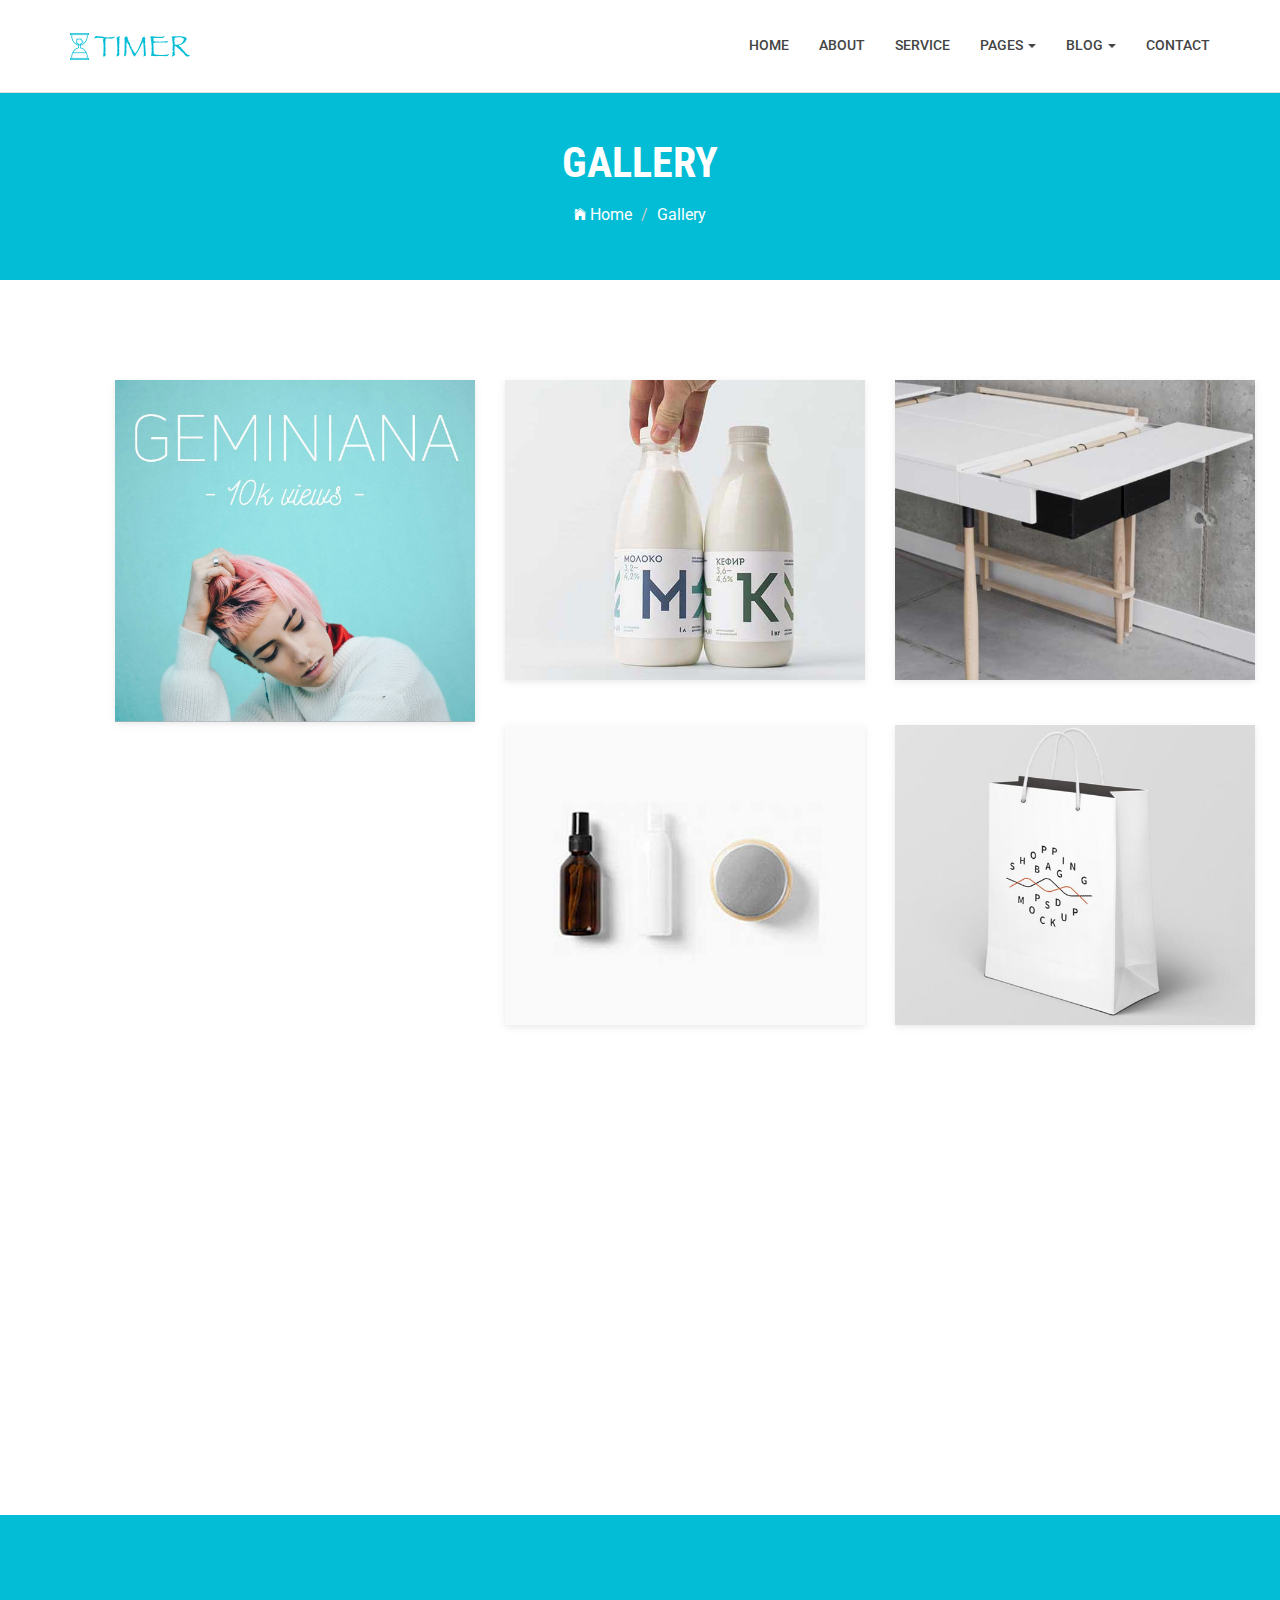
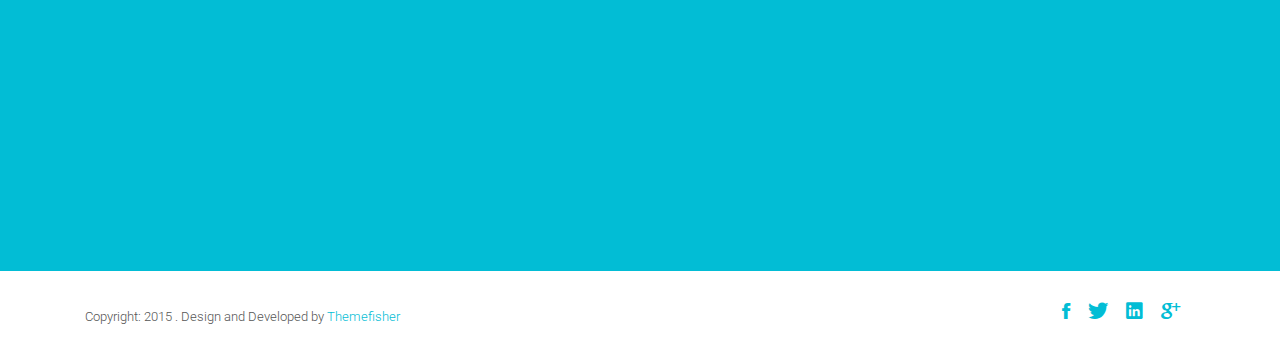
==== gallery.html @ 76a67255 "Add files via upload" ====
<!DOCTYPE html>
<html class="no-js">
    <head>
        <!-- Basic Page Needs
        ================================================== -->
        <meta charset="utf-8">
        <meta http-equiv="Content-Type" content="text/html; charset=utf-8">
        <link rel="icon" type="image/png" href="images/favicon.png">
        <title>Timer Agency Template</title>
        <meta name="description" content="">
        <meta name="keywords" content="">
        <meta name="author" content="">
        <!-- Mobile Specific Metas
        ================================================== -->
        <meta name="format-detection" content="telephone=no">
        <meta name="viewport" content="width=device-width, initial-scale=1">
        
        <!-- Template CSS Files
        ================================================== -->
        <!-- Twitter Bootstrs CSS -->
        <link rel="stylesheet" href="css/bootstrap.min.css">
        <!-- Ionicons Fonts Css -->
        <link rel="stylesheet" href="css/ionicons.min.css">
        <!-- animate css -->
        <link rel="stylesheet" href="css/animate.css">
        <!-- Hero area slider css-->
        <link rel="stylesheet" href="css/slider.css">
        <!-- owl craousel css -->
        <link rel="stylesheet" href="css/owl.carousel.css">
        <link rel="stylesheet" href="css/owl.theme.css">
        <link rel="stylesheet" href="css/jquery.fancybox.css">
        <!-- template main css file -->
        <link rel="stylesheet" href="css/main.css">
        <!-- responsive css -->
        <link rel="stylesheet" href="css/responsive.css">
        
        <!-- Template Javascript Files
        ================================================== -->
        <!-- modernizr js -->
        <script src="js/vendor/modernizr-2.6.2.min.js"></script>
        <!-- jquery -->
        <script src="//ajax.googleapis.com/ajax/libs/jquery/1.10.2/jquery.min.js"></script>
        <!-- owl carouserl js -->
        <script src="js/owl.carousel.min.js"></script>
        <!-- bootstrap js -->

        <script src="js/bootstrap.min.js"></script>
        <!-- wow js -->
        <script src="js/wow.min.js"></script>
        <!-- slider js -->
        <script src="js/slider.js"></script>
        <script src="js/jquery.fancybox.js"></script>
        <!-- template main js -->
        <script src="js/main.js"></script>
    </head>
    <body>
        <!--
        ==================================================
        Header Section Start
        ================================================== -->
        <header id="top-bar" class="navbar-fixed-top animated-header">
            <div class="container">
                <div class="navbar-header">
                    <!-- responsive nav button -->
                    <button type="button" class="navbar-toggle" data-toggle="collapse" data-target=".navbar-collapse">
                    <span class="sr-only">Toggle navigation</span>
                    <span class="icon-bar"></span>
                    <span class="icon-bar"></span>
                    <span class="icon-bar"></span>
                    </button>
                    <!-- /responsive nav button -->
                    
                    <!-- logo -->
                    <div class="navbar-brand">
                        <a href="index.html" >
                            <img src="images/logo.png" alt="">
                        </a>
                    </div>
                    <!-- /logo -->
                </div>
                <!-- main menu -->
                <nav class="collapse navbar-collapse navbar-right" role="navigation">
                    <div class="main-menu">
                        <ul class="nav navbar-nav navbar-right">
                            <li>
                                <a href="index.html" >Home</a>
                            </li>
                            <li><a href="about.html">About</a></li>
                            <li><a href="service.html">Service</a></li>
                            <li class="dropdown">
                                <a href="#" class="dropdown-toggle" data-toggle="dropdown">Pages <span class="caret"></span></a>
                                <div class="dropdown-menu">
                                    <ul>
                                        <li><a href="404.html">404 Page</a></li>
                                        <li><a href="gallery.html">Gallery</a></li>
                                    </ul>
                                </div>
                            </li>
                            <li class="dropdown">
                                <a href="#" class="dropdown-toggle" data-toggle="dropdown">Blog <span class="caret"></span></a>
                                <div class="dropdown-menu">
                                    <ul>
                                        <li><a href="blog-fullwidth.html">Blog Full</a></li>
                                        <li><a href="blog-left-sidebar.html">Blog Left sidebar</a></li>
                                        <li><a href="blog-right-sidebar.html">Blog Right sidebar</a></li>
                                    </ul>
                                </div>
                            </li>
                            <li><a href="contact.html">Contact</a></li>
                            
                        </ul>
                    </div>
                </nav>
                <!-- /main nav -->
            </div>
        </header>
        <!--
        ==================================================
        Global Page Section Start
        ================================================== -->
        <section class="global-page-header">
            <div class="container">
                <div class="row">
                    <div class="col-md-12">
                        <div class="block">
                            <h2>Gallery</h2>
                            <ol class="breadcrumb">
                                <li>
                                    <a href="index.html">
                                        <i class="ion-ios-home"></i>
                                        Home
                                    </a>
                                </li>
                                <li class="active">Gallery</li>
                            </ol>
                        </div>
                    </div>
                </div>
            </div>
            </section><!--/#Page header-->
            <section id="gallery" class="gallery">
                <div class="container">
                    <div class="row">
                        <div class="col-sm-4 col-xs-12">
                            <figure class="wow fadeInLeft animated portfolio-item animated" data-wow-duration="500ms" data-wow-delay="0ms" style="visibility: visible; animation-duration: 300ms; -webkit-animation-duration: 300ms; animation-delay: 0ms; -webkit-animation-delay: 0ms; animation-name: fadeInLeft; -webkit-animation-name: fadeInLeft;">
                                <div class="img-wrapper">
                                    <img src="images/portfolio/item-1.jpg" class="img-responsive" alt="this is a title">
                                    <div class="overlay">
                                        <div class="buttons">
                                            <a rel="gallery" class="fancybox" href="images/portfolio/item-1.jpg">Demo</a>
                                        </div>
                                    </div>
                                </div>
                            </figure>
                        </div>
                        <div class="col-sm-4 col-xs-12">
                            <figure class="wow fadeInLeft animated animated" data-wow-duration="500ms" data-wow-delay="300ms" style="visibility: visible; animation-duration: 300ms; -webkit-animation-duration: 300ms; animation-delay: 300ms; -webkit-animation-delay: 300ms; animation-name: fadeInLeft; -webkit-animation-name: fadeInLeft;">
                                <div class="img-wrapper">
                                    <img src="images/portfolio/item-2.jpg" class="img-responsive" alt="this is a title">
                                    <div class="overlay">
                                        <div class="buttons">
                                            <a rel="gallery" class="fancybox" href="images/portfolio/item-2.jpg">Demo</a>
                                        </div>
                                    </div>
                                </div>
                            </figure>
                        </div>
                        <div class="col-sm-4 col-xs-12">
                            <figure class="wow fadeInLeft animated animated" data-wow-duration="500ms" data-wow-delay="500ms" style="visibility: visible; animation-duration: 300ms; -webkit-animation-duration: 300ms; animation-delay: 300ms; -webkit-animation-delay: 300ms; animation-name: fadeInLeft; -webkit-animation-name: fadeInLeft;">
                                <div class="img-wrapper">
                                    <img src="images/portfolio/item-3.jpg" class="img-responsive" alt="">
                                    <div class="overlay">
                                        <div class="buttons">
                                            <a rel="gallery" class="fancybox" href="images/portfolio/item-3.jpg">Demo</a>
                                        </div>
                                    </div>
                                </div>
                            </figure>
                        </div>
                        <div class="col-sm-4 col-xs-12">
                            <figure class="wow fadeInLeft animated" data-wow-duration="500ms" data-wow-delay="700ms" style="visibility: hidden; animation-duration: 300ms; -webkit-animation-duration: 300ms; animation-delay: 600ms; -webkit-animation-delay: 600ms; animation-name: none; -webkit-animation-name: none;">
                                <div class="img-wrapper">
                                    <img src="images/portfolio/item-4.jpg" class="img-responsive" alt="">
                                    <div class="overlay">
                                        <div class="buttons">
                                            <a rel="gallery" class="fancybox" href="images/portfolio/item-4.jpg">Demo</a>
                                        </div>
                                    </div>
                                </div>
                            </figure>
                        </div>
                        <div class="col-sm-4 col-xs-12">
                            <figure class="wow fadeInLeft animated" data-wow-duration="500ms" data-wow-delay="900ms" style="visibility: hidden; animation-duration: 300ms; -webkit-animation-duration: 300ms; animation-delay: 900ms; -webkit-animation-delay: 900ms; animation-name: none; -webkit-animation-name: none;">
                                <div class="img-wrapper">
                                    <img src="images/portfolio/item-5.jpg" class="img-responsive" alt="">
                                    <div class="overlay">
                                        <div class="buttons">
                                            <a rel="gallery" class="fancybox" href="images/portfolio/item-5.jpg">Demo</a>
                                        </div>
                                    </div>
                                </div>
                            </figure>
                        </div>
                        <div class="col-sm-4 col-xs-12">
                            <figure class="wow fadeInLeft animated" data-wow-duration="500ms" data-wow-delay="1100ms" style="visibility: hidden; animation-duration: 300ms; -webkit-animation-duration: 300ms; animation-delay: 1200ms; -webkit-animation-delay: 1200ms; animation-name: none; -webkit-animation-name: none;">
                                <div class="img-wrapper">
                                    <img src="images/portfolio/item-6.jpg" class="img-responsive" alt="">
                                    <div class="overlay">
                                        <div class="buttons">
                                            <a rel="gallery" class="fancybox" href="images/portfolio/item-6.jpg">Demo</a>
                                        </div>
                                    </div>
                                </div>
                            </figure>
                        </div>
                    </div>
                </div>
            </section>
            <!--
            ==================================================
            Call To Action Section Start
            ================================================== -->
            <section id="call-to-action">
                <div class="container">
                    <div class="row">
                        <div class="col-md-12">
                            <div class="block">
                                <h2 class="title wow fadeInDown" data-wow-delay=".3s" data-wow-duration="500ms">SO WHAT YOU THINK ?</h1>
                                <p class="wow fadeInDown" data-wow-delay=".5s" data-wow-duration="500ms">Lorem ipsum dolor sit amet, consectetur adipisicing elit. Nobis,<br>possimus commodi, fugiat magnam temporibus vero magni recusandae? Dolore, maxime praesentium.</p>
                                <a href="#" class="btn btn-default btn-contact wow fadeInDown" data-wow-delay=".7s" data-wow-duration="500ms">Contact With Me</a>
                            </div>
                        </div>
                        
                    </div>
                </div>
            </section>
            <!--
            ==================================================
            Footer Section Start
            ================================================== -->
            <footer id="footer">
                <div class="container">
                    <div class="col-md-8">
                        <p class="copyright">Copyright: <span>2015</span> . Design and Developed by <a href="http://www.Themefisher.com">Themefisher</a></p>
                    </div>
                    <div class="col-md-4">
                        <!-- Social Media -->
                        <ul class="social">
                            <li>
                                <a href="#" class="Facebook">
                                    <i class="ion-social-facebook"></i>
                                </a>
                            </li>
                            <li>
                                <a href="#" class="Twitter">
                                    <i class="ion-social-twitter"></i>
                                </a>
                            </li>
                            <li>
                                <a href="#" class="Linkedin">
                                    <i class="ion-social-linkedin"></i>
                                </a>
                            </li>
                            <li>
                                <a href="#" class="Google Plus">
                                    <i class="ion-social-googleplus"></i>
                                </a>
                            </li>
                            
                        </ul>
                    </div>
                </div>
                </footer> <!-- /#footer -->
                
            </body>
        </html>
    </html>
---- css/slider.css ----
/* -------------------------------- 

Primary style

-------------------------------- */


.cd-words-wrapper {
  display: inline-block;
  position: relative;
  text-align: left;
}
.cd-words-wrapper b {
  display: inline-block;
  position: absolute;
  white-space: nowrap;
  left: 0;
  top: 0;
}
.cd-words-wrapper b.is-visible {
  position: relative;
}
.no-js .cd-words-wrapper b {
  opacity: 0;
}
.no-js .cd-words-wrapper b.is-visible {
  opacity: 1;
}


xslide 

-------------------------------- */
.cd-headline.slide span {
  display: inline-block;
  padding: .2em 0;
}
.cd-headline.slide .cd-words-wrapper {
  overflow: hidden;
  vertical-align: top;
  width: auto!important;
}
.cd-headline.slide b {
  opacity: 0;
  top: .2em;
}
.cd-headline.slide b.is-visible {
  top: 0;
  opacity: 1;
  -webkit-animation: slide-in 0.6s;
  -moz-animation: slide-in 0.6s;
  animation: slide-in 0.6s;
}
.cd-headline.slide b.is-hidden {
  -webkit-animation: slide-out 0.6s;
  -moz-animation: slide-out 0.6s;
  animation: slide-out 0.6s;
}

@-webkit-keyframes slide-in {
  0% {
    opacity: 0;
    -webkit-transform: translateY(-100%);
  }
  60% {
    opacity: 1;
    -webkit-transform: translateY(20%);
  }
  100% {
    opacity: 1;
    -webkit-transform: translateY(0);
  }
}
@-moz-keyframes slide-in {
  0% {
    opacity: 0;
    -moz-transform: translateY(-100%);
  }
  60% {
    opacity: 1;
    -moz-transform: translateY(20%);
  }
  100% {
    opacity: 1;
    -moz-transform: translateY(0);
  }
}
@keyframes slide-in {
  0% {
    opacity: 0;
    -webkit-transform: translateY(-100%);
    -moz-transform: translateY(-100%);
    -ms-transform: translateY(-100%);
    -o-transform: translateY(-100%);
    transform: translateY(-100%);
  }
  60% {
    opacity: 1;
    -webkit-transform: translateY(20%);
    -moz-transform: translateY(20%);
    -ms-transform: translateY(20%);
    -o-transform: translateY(20%);
    transform: translateY(20%);
  }
  100% {
    opacity: 1;
    -webkit-transform: translateY(0);
    -moz-transform: translateY(0);
    -ms-transform: translateY(0);
    -o-transform: translateY(0);
    transform: translateY(0);
  }
}
@-webkit-keyframes slide-out {
  0% {
    opacity: 1;
    -webkit-transform: translateY(0);
  }
  60% {
    opacity: 0;
    -webkit-transform: translateY(120%);
  }
  100% {
    opacity: 0;
    -webkit-transform: translateY(100%);
  }
}
@-moz-keyframes slide-out {
  0% {
    opacity: 1;
    -moz-transform: translateY(0);
  }
  60% {
    opacity: 0;
    -moz-transform: translateY(120%);
  }
  100% {
    opacity: 0;
    -moz-transform: translateY(100%);
  }
}
@keyframes slide-out {
  0% {
    opacity: 1;
    -webkit-transform: translateY(0);
    -moz-transform: translateY(0);
    -ms-transform: translateY(0);
    -o-transform: translateY(0);
    transform: translateY(0);
  }
  60% {
    opacity: 0;
    -webkit-transform: translateY(120%);
    -moz-transform: translateY(120%);
    -ms-transform: translateY(120%);
    -o-transform: translateY(120%);
    transform: translateY(120%);
  }
  100% {
    opacity: 0;
    -webkit-transform: translateY(100%);
    -moz-transform: translateY(100%);
    -ms-transform: translateY(100%);
    -o-transform: translateY(100%);
    transform: translateY(100%);
  }
}
/* --------------------------------
---- css/main.css ----
@import url(http://fonts.googleapis.com/css?family=Roboto:400,300,100,500,700);
@import url(http://fonts.googleapis.com/css?family=Roboto+Condensed:400,300,700);
@import url(http://fonts.googleapis.com/css?family=Glegoo);
body {
  font-family: 'Roboto', sans-serif;
}
h1,
h2,
h3,
h4,
h5,
h6 {
  font-family: 'Roboto Condensed', sans-serif;
}
p {
  font-family: 'Roboto', sans-serif;
  line-height: 22px;
  font-size: 16px;
  font-weight: 300;
}
ul {
  padding-left: 0;
}
ul li {
  list-style: none;
}
h2 {
  font-size: 26px;
}
a:hover {
  text-decoration: none;
}
.section-heading {
  text-align: center;
  margin-bottom: 65px;
}
.section-heading p {
  font-size: 14px;
  font-weight: 300;
  color: #727272;
  line-height: 20px;
}
.title {
  font-size: 30px;
  line-height: 1.1;
  font-weight: 300;
  color: #333;
  text-transform: uppercase;
  margin-bottom: 20px;
}
.subtitle {
  font-size: 24px;
  font-weight: 600;
  margin-bottom: 18px;
  text-transform: uppercase;
}
.subtitle-des {
  color: #727272;
  font-size: 14px;
  margin-bottom: 35px;
  font-weight: 300;
}
.pages {
  padding: 80px 0 40px;
}
.moduler {
  padding: 140px 0;
}
.navbar-default .navbar-nav > li > a:hover {
  color: #02bdd5;
}
.navbar.navbar-default {
  border: 0;
  border-radius: 0;
  margin-bottom: 0;
}
.navbar.navbar-default .navbar-toggle {
  margin-top: 32px;
}
.navbar-header .navbar-brand {
  padding: 5px 0;
}
.navbar-header .navbar-brand a {
  height: auto;
  display: inline-block;
  margin-top: 8px;
}
.navbar-inverse .navbar-toggle:focus,
.navbar-inverse .navbar-toggle {
  background: #444;
}
#top-bar {
  background: #fff;
  color: #fff;
  -webkit-transition: all 0.2s ease-out 0s;
  transition: all 0.2s ease-out 0s;
  padding: 15px 0;
  -webkit-box-shadow: 0 0 3px 0 rgba(0, 0, 0, 0.1);
  box-shadow: 0 0 3px 0 rgba(0, 0, 0, 0.1);
  border-bottom: 1px solid #dedede;
}
#top-bar .navbar-nav > li > a:hover {
  background: transparent;
}
#top-bar.animated-header {
  padding: 20px 0;
  background: #ffffff;
  box-shadow: none;
}
#top-bar .main-menu li > a {
  color: #444;
}
#top-bar .main-menu li {
  position: relative;
}
#top-bar .main-menu li a {
  font-size: 14px;
  font-weight: 500;
  border-bottom: 2px solid transparent;
  -webkit-transition: .3s all;
  -o-transition: .3s all;
  transition: .3s all;
  text-transform: uppercase;
}
#top-bar .main-menu li a:hover {
  color: #02bdd5;
}
.navbar-custom .nav li > a {
  position: relative;
  color: #000;
}
.navbar-right .dropdown-menu {
  right: auto;
  left: 0;
}
.navbar-custom .dropdown-menu {
  position: absolute;
  display: block;
  visibility: hidden;
  opacity: 0;
}
#hero-area {
  background: url('../images/slider.jpg') no-repeat 50%;
  background-size: cover;
  background-attachment: fixed;
  padding: 230px 0;
  color: #fff;
  box-shadow: 0 0 8px rgba(0, 0, 0, 0.3);
  position: relative;
}
#hero-area:before {
  content: '';
  z-index: 9;
  background: rgba(255, 255, 255, 0.78);
  opacity: 0.3;
  position: absolute;
  top: 0;
  left: 0;
  right: 0;
  bottom: 0;
}
#hero-area .block {
  position: relative;
  z-index: 999;
}
#hero-area h1 {
  font-size: 40px;
  line-height: 50px;
  color: #333;
  font-weight: 700;
  margin-bottom: 15px;
  text-transform: uppercase;
}
#hero-area h2 {
  font-size: 18px;
  font-weight: 300;
  margin-bottom: 38px;
  line-height: 27px;
  text-transform: uppercase;
  color: #666;
  font-family: 'Roboto', sans-serif;
  margin-top: 25px;
}
#hero-area .btn {
  background: #414141;
  border: none;
  color: #fff;
  padding: 20px 35px;
  margin-top: 30px;
  font-size: 16px;
  font-size: 13px;
  line-height: 1em;
  text-transform: uppercase;
  letter-spacing: normal;
  border-radius: 0;
}
#call-to-action {
  background: #02bdd5;
  background-size: cover;
  background-attachment: fixed;
  padding: 80px 0;
  text-align: center;
  position: relative;
  color: #fff;
}
#call-to-action .block {
  position: relative;
  z-index: 99;
  color: #fff;
}
#call-to-action .block h2 {
  margin-bottom: 15px;
  color: #fff;
}
#call-to-action .block p {
  font-size: 15px;
  font-weight: 300;
  font-family: 'Roboto', sans-serif;
  margin-top: 20px;
}
#call-to-action .block .btn-contact {
  background: #fff;
  border: none;
  color: #02bdd5;
  padding: 16px 35px;
  margin-top: 20px;
  font-size: 12px;
  letter-spacing: 2px;
  text-transform: uppercase;
  border-radius: 0;
}
#call-to-action .block .btn-contact i {
  margin-right: 10px;
}
#about {
  padding: 110px 0;
}
#about .block {
  padding: 20px 30px 0 30px;
}
#about .block h2 {
  font-size: 24px;
  font-weight: 600;
  margin-bottom: 30px;
  text-transform: uppercase;
}
#about .block p {
  color: #727272;
  font-size: 16px;
  line-height: 28px;
  margin-bottom: 35px;
}
#about .block img {
  max-width: 100%;
}
.works {
  padding: 10px 0;
  background: #FCFCFC;
}
.works .block {
  position: relative;
  z-index: 99;
}
.works .block:hover .img-overly .overly {
  opacity: 1;
}
.works .block h4 {
  padding: 20px 15px;
  margin-top: 0;
  color: #666;
}
.works .block .img-overly {
  position: relative;
  background: rgba(0, 0, 0, 0.85);
}
.works .block .img-overly img {
  border-radius: 0;
}
.works .block .img-overly .overly {
  background: rgba(57, 181, 74, 0.9);
  position: absolute;
  top: 0;
  right: 0;
  left: 0;
  bottom: 0;
  opacity: 0;
  -webkit-transition: .3s all;
  -o-transition: .3s all;
  transition: .3s all;
}
.works .block .img-overly .overly a {
  position: absolute;
  top: 45%;
  left: 22%;
}
.works .block .img-overly .overly a i {
  font-size: 30px;
  color: #fff;
}
figure {
  background: #fff;
  margin-bottom: 45px;
  box-shadow: 0 2px 5px 0 rgba(0, 0, 0, 0.04), 0 2px 10px 0 rgba(0, 0, 0, 0.06);
}
figure .img-wrapper {
  position: relative;
  overflow: hidden;
}
figure img {
  -webkit-transform: scale3d(1, 1, 1);
  transform: scale3d(1, 1, 1);
  -webkit-transition: -webkit-transform 400ms;
  transition: transform 400ms;
}
figure:hover img {
  -webkit-transform: scale3d(1.2, 1.2, 1);
  transform: scale3d(1.2, 1.2, 1);
}
figure:hover .overlay {
  opacity: 1;
}
figure:hover .overlay .buttons a {
  -webkit-transform: scale3d(1, 1, 1);
  transform: scale3d(1, 1, 1);
}
figure .overlay {
  position: absolute;
  top: 0;
  left: 0;
  right: 0;
  bottom: 0;
  padding: 10px;
  text-align: center;
  background: rgba(0, 0, 0, 0.7);
  opacity: 0;
  -webkit-transition: opacity 400ms;
  transition: opacity 400ms;
}
figure .overlay a {
  display: inline-block;
  color: #fff;
  padding: 10px 23px;
  line-height: 1;
  border: 1px solid #fff;
  border-radius: 0px;
  margin: 4px;
  -webkit-transform: scale3d(0, 0, 0);
  transform: scale3d(0, 0, 0);
  -webkit-transition: all 400ms;
  transition: all 400ms;
}
figure .overlay a:hover {
  text-decoration: none;
}
figure .overlay:hover a {
  -webkit-transform: scale3d(1, 1, 1);
  transform: scale3d(1, 1, 1);
}
figure .buttons {
  position: absolute;
  top: 45%;
  left: 24%;
}
figure figcaption {
  padding: 20px 25px;
  margin-top: 0;
  color: #666;
}
figure figcaption h4 {
  margin: 0;
}
figure figcaption h4 a {
  color: #02bdd5;
}
figure figcaption p {
  font-size: 14px;
  margin-bottom: 0;
  margin-top: 5px;
}
#feature {
  padding: 80px 0;
}
#feature .media {
  margin: 0px 0 70px 0;
}
#feature .media .media-left {
  padding-right: 25px;
}
#feature h3 {
  color: #000;
  font-size: 18px;
  text-transform: uppercase;
  text-align: center;
  margin-bottom: 20px;
  margin: 0px 0px 15px;
  font-weight: 400;
}
#feature p {
  line-height: 25px;
  font-size: 14px;
  color: #777777;
}
#feature .icon {
  text-decoration: none;
  color: #fff;
  background-color: #02bdd5;
  height: 100px;
  text-align: center;
  width: 100px;
  font-size: 50px;
  line-height: 100px;
  overflow: hidden;
  -webkit-border-radius: 50%;
  -moz-border-radius: 50%;
  -ms-border-radius: 50%;
  -o-border-radius: 50%;
  text-shadow: #00a4ba 1px 1px, #00a4ba 2px 2px, #00a4ba 3px 3px, #00a4ba 4px 4px, #00a4ba 5px 5px, #00a4ba 6px 6px, #00a4ba 7px 7px, #00a4ba 8px 8px, #00a4ba 9px 9px, #00a4ba 10px 10px, #00a4ba 11px 11px, #00a4ba 12px 12px, #00a4ba 13px 13px, #00a4ba 14px 14px, #00a4ba 15px 15px, #00a4ba 16px 16px, #00a4ba 17px 17px, #00a4ba 18px 18px, #00a4ba 19px 19px, #00a4ba 20px 20px, #00a4ba 21px 21px, #00a4ba 22px 22px, #00a4ba 23px 23px, #00a4ba 24px 24px, #00a4ba 25px 25px, #00a4ba 26px 26px, #00a4ba 27px 27px, #00a4ba 28px 28px, #00a4ba 29px 29px, #00a4ba 30px 30px, #00a4ba 31px 31px, #00a4ba 32px 32px, #00a4ba 33px 33px, #00a4ba 34px 34px, #00a4ba 35px 35px, #00a4ba 36px 36px, #00a4ba 37px 37px, #00a4ba 38px 38px, #00a4ba 39px 39px, #00a4ba 40px 40px, #00a4ba 41px 41px, #00a4ba 42px 42px, #00a4ba 43px 43px, #00a4ba 44px 44px, #00a4ba 45px 45px, #00a4ba 46px 46px, #00a4ba 47px 47px, #00a4ba 48px 48px, #00a4ba 49px 49px, #00a4ba 50px 50px, #00a4ba 51px 51px, #00a4ba 52px 52px, #00a4ba 53px 53px, #00a4ba 54px 54px, #00a4ba 55px 55px, #00a4ba 56px 56px, #00a4ba 57px 57px, #00a4ba 58px 58px, #00a4ba 59px 59px, #00a4ba 60px 60px, #00a4ba 61px 61px, #00a4ba 62px 62px, #00a4ba 63px 63px, #00a4ba 64px 64px, #00a4ba 65px 65px, #00a4ba 66px 66px, #00a4ba 67px 67px, #00a4ba 68px 68px, #00a4ba 69px 69px, #00a4ba 70px 70px, #00a4ba 71px 71px, #00a4ba 72px 72px, #00a4ba 73px 73px, #00a4ba 74px 74px, #00a4ba 75px 75px, #00a4ba 76px 76px, #00a4ba 77px 77px, #00a4ba 78px 78px, #00a4ba 79px 79px, #00a4ba 80px 80px, #00a4ba 81px 81px, #00a4ba 82px 82px, #00a4ba 83px 83px, #00a4ba 84px 84px, #00a4ba 85px 85px, #00a4ba 86px 86px, #00a4ba 87px 87px, #00a4ba 88px 88px, #00a4ba 89px 89px, #00a4ba 90px 90px, #00a4ba 91px 91px, #00a4ba 92px 92px, #00a4ba 93px 93px, #00a4ba 94px 94px, #00a4ba 95px 95px, #00a4ba 96px 96px, #00a4ba 97px 97px, #00a4ba 98px 98px, #00a4ba 99px 99px, #00a4ba 100px 100px;
}
#contact-section {
  padding: 90px 0;
}
#contact-section .contact-form {
  margin-top: 42px;
}
#contact-section .contact-form .btn-send {
  margin-top: 35px;
  color: #fff;
  outline: none;
  background: #02bdd5;
}
#contact-section .contact-form .btn-send:hover {
  border: 1px solid #02bdd5;
}
#contact-section input {
  display: block;
  height: 40px;
  padding: 6px 12px;
  font-size: 13px;
  line-height: 1.428571429;
  background-color: #fff;
  background-image: none;
  border: 1px solid #ccc;
  border-radius: 4px;
  -webkit-box-shadow: inset 0 1px 1px rgba(0, 0, 0, 0.075);
  box-shadow: inset 0 1px 1px rgba(0, 0, 0, 0.075);
  -webkit-transition: border-color ease-in-out 0.15s, box-shadow ease-in-out 0.15s;
  -o-transition: border-color ease-in-out 0.15s, box-shadow ease-in-out 0.15s;
  transition: border-color ease-in-out 0.15s, box-shadow ease-in-out 0.15s;
  border-radius: 1px;
  border: 1px solid rgba(111, 121, 122, 0.3);
  box-shadow: none;
  -webkit-box-shadow: none;
}
#contact-section textarea {
  display: block;
  border-radius: 0;
  width: 100%;
  padding: 6px 12px;
  font-size: 14px;
  line-height: 1.42857143;
  color: #555555;
  background-color: #ffffff;
  background-image: none;
  border: 1px solid #cccccc;
  box-shadow: none;
  -webkit-transition: border-color ease-in-out 0.15s, box-shadow ease-in-out 0.15s;
  -o-transition: border-color ease-in-out 0.15s, box-shadow ease-in-out 0.15s;
  transition: border-color ease-in-out 0.15s, box-shadow ease-in-out 0.15s;
}
#contact-section .address,
#contact-section .email,
#contact-section .phone {
  text-align: center;
  background: #F7F7F7;
  padding: 20px 0 40px 0;
  margin-bottom: 20px;
}
#contact-section .address i,
#contact-section .email i,
#contact-section .phone i {
  font-size: 45px;
  color: #02bdd5;
}
#contact-section .address h5,
#contact-section .email h5,
#contact-section .phone h5 {
  font-size: 16px;
  line-height: 1.4;
}
#contact-section .address-details {
  padding-top: 70px;
}
#map-canvas {
  width: 100%;
  height: 350px;
  background-color: #CCC;
}
#footer {
  background: #fff;
  padding: 25px 0;
  color: #555;
}
#footer .copyright {
  font-size: 13px;
  margin-bottom: 0;
  margin-top: 10px;
}
#footer .copyright a {
  color: #02bdd5;
}
#footer .social {
  text-align: right;
  margin-bottom: 0;
}
#footer .social li {
  display: inline-block;
  margin-right: 15px;
}
#footer .social li a {
  font-size: 22px;
  color: #02bdd5;
}
.cd-headline.slide .cd-words-wrapper {
  color: #02bdd5;
}
ul.social-icons {
  height: auto;
  overflow: hidden;
  list-style: none !important;
  margin-bottom: 10px;
}
ul.social-icons li {
  float: none;
  display: inline-block;
  height: 36px;
}
#copyright a:hover,
#copyright nav .menu li a:hover {
  color: #e4e4e4!important;
}
#copyright a,
#copyright a:hover {
  text-decoration: none;
}
.global-page-header {
  background-attachment: fixed;
  background-size: cover;
  padding: 120px 0 25px 0;
  position: relative;
  background: #02bdd5;
  color: #fff;
}
.global-page-header h2 {
  font-size: 42px;
  font-weight: bold;
  color: #fff;
  text-transform: uppercase;
}
.global-page-header .breadcrumb {
  background: none;
  font-size: 16px;
  padding: 8px  0;
}
.global-page-header .breadcrumb .active {
  color: #fff;
}
.global-page-header .breadcrumb li a {
  color: #fff;
}
.global-page-header .block {
  position: relative;
  z-index: 99;
  text-align: center;
}
#product-showcase-banner {
  padding-top: 160px;
}
#product-showcase-banner .block {
  padding: 20px 0 20px 50px;
}
#product-showcase-banner .block h2 {
  font-size: 40px;
  color: #02bdd5;
  margin-bottom: 20px;
  margin-top: 0;
}
#product-showcase-banner .block p {
  color: #666;
  line-height: 25px;
}
#product-showcase-banner .block .buttons {
  margin-top: 25px;
}
#product-showcase-banner .block .buttons .btn {
  color: #fff;
  border: none;
  padding: 12px 40px;
  -webkit-transition: .2s all;
  -o-transition: .2s all;
  transition: .2s all;
  letter-spacing: 2px;
  font-size: 15px;
}
#product-showcase-banner .block .buttons .btn-demo {
  background: #5abd4f;
  margin-right: 8px;
  border-bottom: 3px solid #429E38;
}
#product-showcase-banner .block .buttons .btn-demo:hover {
  background: #429E38;
}
#product-showcase-banner .block .buttons .btn-buy {
  background: #00AEDA;
  border-bottom: 3px solid #0190B5;
}
#product-showcase-banner .block .buttons .btn-buy:hover {
  background: #0190B5;
}
#product-showcase-banner .block .buttons .btn-buy span {
  margin-right: 8px;
  font-weight: bold;
}
#product-description {
  padding-top: 80px;
}
#product-description .block {
  height: 400px;
  overflow: hidden;
  margin-top: 35px;
  border-bottom: 1px solid #dedede;
  padding-top: 30px;
  position: relative;
  webkit-transform: translateZ(0);
  -moz-transform: translateZ(0);
  -ms-transform: translateZ(0);
  -o-transform: translateZ(0);
  transform: translateZ(0);
}
#product-description .block:hover img {
  -webkit-transform: translateY(20px);
  -moz-transform: translateY(20px);
  -ms-transform: translateY(20px);
  -o-transform: translateY(20px);
  transform: translateY(20px);
}
#product-description .block img {
  position: absolute;
  top: 10px;
  left: 0;
  -webkit-transform: translateY(60px);
  -moz-transform: translateY(60px);
  -ms-transform: translateY(60px);
  -o-transform: translateY(60px);
  transform: translateY(60px);
  -webkit-transition: -webkit-transform 0.35s cubic-bezier(0.645, 0.045, 0.355, 1);
  -moz-transition: -moz-transform 0.35s cubic-bezier(0.645, 0.045, 0.355, 1);
  -o-transition: -o-transform 0.35s cubic-bezier(0.645, 0.045, 0.355, 1);
  transition: transform 0.35s cubic-bezier(0.645, 0.045, 0.355, 1);
}
#product-description .block .content {
  width: 60%;
  padding-top: 70px;
}
#product-description .block .content h3 {
  font-size: 32px;
  color: #5c5c5c;
}
#product-description .block .content p {
  color: #787f8c;
  line-height: 25px;
}
#related-items {
  padding: 60px 0 110px;
}
#related-items .title {
  border-bottom: 1px solid #dedede;
  padding: 10px 0;
  margin: 5px 15px 30px 15px;
  text-align: left;
  color: #777;
}
#related-items .product-details {
  margin-bottom: 0;
}
#related-items .block {
  position: relative;
  background: #fff;
  margin-bottom: 45px;
  box-shadow: 0 0px 1px rgba(0, 0, 0, 0.14);
}
#related-items .block:hover .img-overly .overly {
  opacity: 1;
}
#related-items .block h4 {
  padding: 20px 15px;
  margin-top: 0;
  color: #666;
}
#related-items .block h4 span {
  float: right;
  color: #02bdd5;
}
#related-items .block .img-overly {
  position: relative;
  background: rgba(0, 0, 0, 0.85);
}
#related-items .block .img-overly img {
  border-radius: 0;
}
#related-items .block .img-overly .overly {
  background: rgba(57, 181, 74, 0.9);
  position: absolute;
  top: 0;
  right: 0;
  left: 0;
  bottom: 0;
  opacity: 0;
  -webkit-transition: .3s all;
  -o-transition: .3s all;
  transition: .3s all;
}
#related-items .block .img-overly .overly a {
  position: absolute;
  top: 45%;
  left: 45%;
}
#related-items .block .img-overly .overly a i {
  font-size: 30px;
  color: #fff;
}
.service-page .service-parts .block {
  margin-bottom: 40px;
  text-align: center;
}
.service-page .service-parts .block i {
  font-size: 35px;
  color: #02bdd5;
}
.service-page .service-parts .block p {
  padding: 0 8px;
  font-size: 14px;
  color: #777;
  line-height: 1.7;
}
.works.service-page figure .buttons {
  position: absolute;
  top: 45%;
  left: 13%;
}
#clients {
  padding: 30px 0 60px;
}
#clients .owl-carousel .owl-item img {
  display: block;
  width: 100%;
  -webkit-transform-style: preserve-3d;
}
#clients .owl-carousel .owl-item {
  margin-right: 10px;
}
.works-fit {
  padding: 40px 0;
}
.works-fit figure .buttons {
  left: 14%;
}
.fancybox-close {
  background: url("../images/icons/close.png") no-repeat scroll 0 0 transparent;
  height: 50px;
  right: 0;
  top: 0;
  width: 50px;
}
.fancybox-next span {
  background: url("../images/icons/right.png") no-repeat scroll center center #009ee3;
  height: 50px;
  width: 50px;
  right: 0;
}
.fancybox-prev span {
  background: url("../images/icons/left.png") no-repeat scroll center center #009ee3;
  height: 50px;
  width: 50px;
  left: 0;
}
.fancybox-title h3 {
  font-size: 15px;
  margin: 0;
}
.fancybox-title {
  padding: 15px 8px;
}
.wrapper_404 h1 {
  font-size: 200px;
  color: #02bdd5;
  line-height: 1;
}
.wrapper_404 h2 {
  font-size: 50px;
  margin-top: 0;
}
.wrapper_404 .btn-home {
  background: #414141;
  border: none;
  color: #fff;
  padding: 20px 35px;
  margin-top: 10px;
  font-size: 16px;
  font-size: 13px;
  line-height: 1em;
  text-transform: uppercase;
  letter-spacing: normal;
  border-radius: 0;
}
.company-description {
  margin-top: 80px;
}
.company-description .block h3 {
  margin-top: 0;
}
.company-description .block p {
  color: #727272;
}
#team {
  margin: 50px 0;
}
.team-member {
  margin-top: 30px;
}
.team-member:hover .team-img img {
  opacity: .8;
}
.team-member .team-img {
  position: relative;
}
.team-member .team-img .team-pic {
  width: 100%;
}
.team-member .team_designation {
  font-size: 13px;
}
.team-member h3 {
  color: #02bdd5;
  margin-bottom: 0;
  font-size: 20px;
}
.team-member p {
  font-size: 14px;
}
.team-member .social-icons a {
  background: #02bdd5;
  color: #fff;
  padding: 4px 8px;
  display: inline-block;
  font-size: 15px;
}
.team-member .social-icons .facebook {
  padding: 4px 12px;
}
.about-feature {
  margin-top: 50px;
}
.about-feature .block {
  color: #fff;
  width: 33.33%;
  padding: 5%;
  float: left;
}
.about-feature .block p {
  font-weight: 300;
}
.about-feature .about-feature-1 {
  background: #02bdd5;
}
.about-feature .about-feature-2 {
  background: #00B0C7;
}
.about-feature .about-feature-3 {
  background: #00A6BB;
}
#blog-full-width {
  padding: 40px 0 80px;
}
article {
  padding: 30px 0;
}
.blog-content h2 {
  font-family: 'Roboto', sans-serif;
}
.blog-content h2 a {
  color: #444;
  font-weight: 400;
  font-size: 30px;
}
.blog-content .blog-meta {
  color: #9a9a9a;
  font-weight: 300;
  margin-bottom: 25px;
}
.blog-content .blog-meta span:after {
  content: '/';
  padding: 0 3px 0 6px;
}
.blog-content .blog-meta a {
  color: #acacac;
}
.blog-content .blog-meta p {
  margin-top: 20px;
}
.blog-content .btn-details {
  color: #02bdd5;
  padding: 0;
  background: #02bdd5;
  color: #fff;
  padding: 8px 18px;
  border-radius: 0;
  margin-top: 15px;
  border: 1px solid #fff;
  box-shadow: 0px 0px 0px 1px #02bdd5;
}
.blog-post-image {
  margin-top: 30px;
}
.sidebar {
  padding-top: 60px;
}
.sidebar .widget {
  margin-bottom: 40px;
  padding: 15px;
  border: 1px solid #dedede;
}
.sidebar .widget h3 {
  margin-top: 8px;
}
.sidebar .search input.form-control {
  border-right: 0;
  border-radius: 0;
  box-shadow: inset 0 0px 0px rgba(0, 0, 0, 0.075);
}
.sidebar .search button {
  border-left: 0;
}
.sidebar .search button:hover {
  background: transparent;
}
.sidebar .author .author-img img {
  width: 90px;
  border-radius: 100%;
  margin-top: -40px;
  border: 3px solid #fff;
}
.sidebar .author .author-bio p {
  font-size: 14px;
  color: #888;
}
.sidebar .categories ul li {
  border-bottom: 1px solid #f0f0f0;
  padding: 10px 0;
  list-style: none;
}
.sidebar .categories ul li span.badge {
  float: right;
  background: transparent;
  color: #444;
  border: 1px solid #dedede;
  border-radius: 0;
}
.sidebar .categories ul li a {
  color: #555;
}
.sidebar .categories ul li:last-child {
  border-bottom: none;
}
.sidebar .recent-post ul li {
  margin: 20px 0;
}
.sidebar .recent-post ul li a {
  color: #555;
  font-size: 15px;
}
.sidebar .recent-post ul li a:hover {
  color: #02bdd5;
}
.sidebar .recent-post time {
  font-weight: 300;
  color: #999;
  font-size: 12px;
}
.gallery {
  padding: 100px;
}
.gallery figure .buttons {
  left: 40%;
}
.portfolio-meta span {
  margin: 5px 10px;
  font-weight: 300;
}
.portfolio-meta span a {
  color: #fff;
}
.portfolio-single {
  padding: 80px 0 20px;
}
.portfolio-single .portfolio-content {
  padding: 40px 0;
}
.single-post {
  padding: 80px 0 20px;
}
.single-post .post-content {
  padding: 40px 0;
}
.single-post .post-content ol li,
.single-post .post-content ul li {
  color: #666;
}
.single-post .media {
  border: 1px solid #dedede;
  padding: 30px 20px;
}
.single-post .media .media-body a {
  color: #02bdd5;
  font-size: 12px;
}
.single-post .media .media {
  border: none;
}
.single-post .comments {
  margin-top: 40px;
}
.single-post .post-comment {
  margin-top: 40px;
}
.single-post .post-comment h3 {
  margin-bottom: 15px;
}
.single-post .post-comment .form-control {
  box-shadow: none;
  border-radius: 0;
}
.single-post .post-comment .btn-send {
  background: #02bdd5;
  color: #fff;
  border-radius: 0;
}
.social-share li {
  display: inline-block;
  margin: 3px 1px;
}
.social-share a {
  font-size: 20px;
  color: #fff;
  background: #02bdd5;
  padding: 4px 10px;
  display: inline-block;
}
.navbar-toggle .icon-bar {
  background: #fff;
}
.navbar-toggle {
  background: #000;
}
.dropdown-menu > ul {
  list-style: none;
  padding: 15px;
  margin-left: auto;
  margin-right: auto;
  margin-bottom: 0;
  margin-top: -5px;
  background: #fff;
  background-color: rgba(0, 0, 0, 0.95);
  box-shadow: 0 2px 0.09px rgba(0, 0, 0, 0.15);
}
.nav .open > a,
.nav .open > a:focus {
  background-color: transparent;
}
#top-bar .dropdown-menu > ul > li > a {
  display: block;
  font-size: 13px;
  font-weight: 400;
  line-height: normal;
  text-decoration: none;
  padding: 8px 0;
  color: #fff;
  border-bottom: 1px solid rgba(0, 0, 0, 0.1);
}
.iframe{
width: 560px;
height: 350px;

}
---- css/responsive.css ----
/* Responsive styles
================================================== */
/* Large Devices, Wide Screens */
@media (min-width: 1200px) {
  /* Dropdown animation */
  .navbar-nav .dropdown-menu,
  .navbar-nav .dropdown.megamenu div.dropdown-menu {
    background: none;
    border: 0;
    box-shadow: none;
    display: block;
    opacity: 0;
    z-index: 1;
    visibility: hidden;
    -webkit-transform: scale(0.8);
    -moz-transform: scale(0.8);
    -ms-transform: scale(0.8);
    -o-transform: scale(0.8);
    transform: scale(0.8);
    -webkit-transition: visibility 500ms, opacity 500ms, -webkit-transform 500ms cubic-bezier(0.43, 0.26, 0.11, 0.99);
    -moz-transition: visibility 500ms, opacity 500ms, -moz-transform 500ms cubic-bezier(0.43, 0.26, 0.11, 0.99);
    -o-transition: visibility 500ms, opacity 500ms, -o-transform 500ms cubic-bezier(0.43, 0.26, 0.11, 0.99);
    -ms-transition: visibility 500ms, opacity 500ms, -ms-transform 500ms cubic-bezier(0.43, 0.26, 0.11, 0.99);
    transition: visibility 500ms, opacity 500ms, transform 500ms cubic-bezier(0.43, 0.26, 0.11, 0.99);
  }
  .navbar-nav .dropdown:hover div.dropdown-menu,
  .navbar-nav .dropdown.megamenu:hover div.dropdown-menu {
    opacity: 1;
    visibility: visible;
    color: #777;
    -webkit-transform: scale(1);
    -moz-transform: scale(1);
    -ms-transform: scale(1);
    -o-transform: scale(1);
    transform: scale(1);
  }
  .navbar-nav .dropdown-backdrop {
    visibility: hidden;
  }
}
/*		Tablet Layout: 768px.
		Gutters: 24px.
		Outer margins: 28px.
		Inherits styles from: Default Layout.
-----------------------------------------------------------------
cols    1     2      3      4      5      6      7      8
px      68    160    252    344    436    528    620    712    */
/*		Mobile Layout: 320px.
		Gutters: 24px.
		Outer margins: 34px.
		Inherits styles from: Default Layout.
---------------------------------------------
cols    1     2      3
px      68    160    252    */
@media only screen and (max-width: 767px) {
  .title {
    font-size: 40px;
  }
  .navbar-header .navbar-brand a {
    padding: 6px 8px;
  }
  #hero-area {
    padding: 140px 0;
  }
  #hero-area .btn {
    margin-top: 8px;
  }
  #about {
    padding: 0px 0;
  }
  #about .block {
    padding: 0;
  }
  figure .buttons {
    left: 16%;
  }
  #feature .media {
    margin: 0px 0px 35px;
  }
  #footer .copyright {
    text-align: center;
  }
  #footer .social {
    text-align: center;
  }
  .dropdown-menu > ul > li > a {
    display: block;
    font-size: 14px;
    font-weight: 400;
    line-height: normal;
    text-decoration: none;
    padding: 15px;
    color: #333;
    border-bottom: 1px solid rgba(0, 0, 0, 0.1);
  }
  .dropdown-menu > ul {
    list-style: none;
    padding: 0 15px;
    margin-left: auto;
    margin-right: auto;
    margin-bottom: 0;
    margin-top: -5px;
    background: #fff;
    background-color: rgba(255, 255, 255, 0.95);
    box-shadow: 0 2px 0.09px rgba(0, 0, 0, 0.15);
  }
  .navbar-collapse {
    background: #333333;
  }
  #top-bar .main-menu li > a {
    color: #fff;
    padding: 21px 10px;
    background: transparent;
  }
  #top-bar .dropdown-menu > ul {
    list-style: none;
    padding: 0 15px;
    margin-left: auto;
    margin-right: auto;
    margin-bottom: 0;
    margin-top: -5px;
    background: #fff;
    background-color: rgba(255, 255, 255, 0.95);
    box-shadow: 0 2px 0.09px rgba(0, 0, 0, 0.15);
  }
  #top-bar .dropdown-menu > ul > li > a {
    display: block;
    font-size: 14px;
    font-weight: 400;
    line-height: normal;
    text-decoration: none;
    padding: 15px;
    color: #333;
    border-bottom: 1px solid rgba(0, 0, 0, 0.1);
  }
}
/*		Wide Mobile Layout: 480px.
		Gutters: 24px.
		Outer margins: 22px.
		Inherits styles from: Default Layout, Mobile Layout.
------------------------------------------------------------
cols    1     2      3      4      5
px      68    160    252    344    436    */
@media only screen and (max-width: 576px) {
  .iframe{
    width: 450px;
    height: 282px;
  }
}

@media only screen and (max-width: 472px) {
  .iframe{
    width: 300px;
    height: 189px;
  }
}
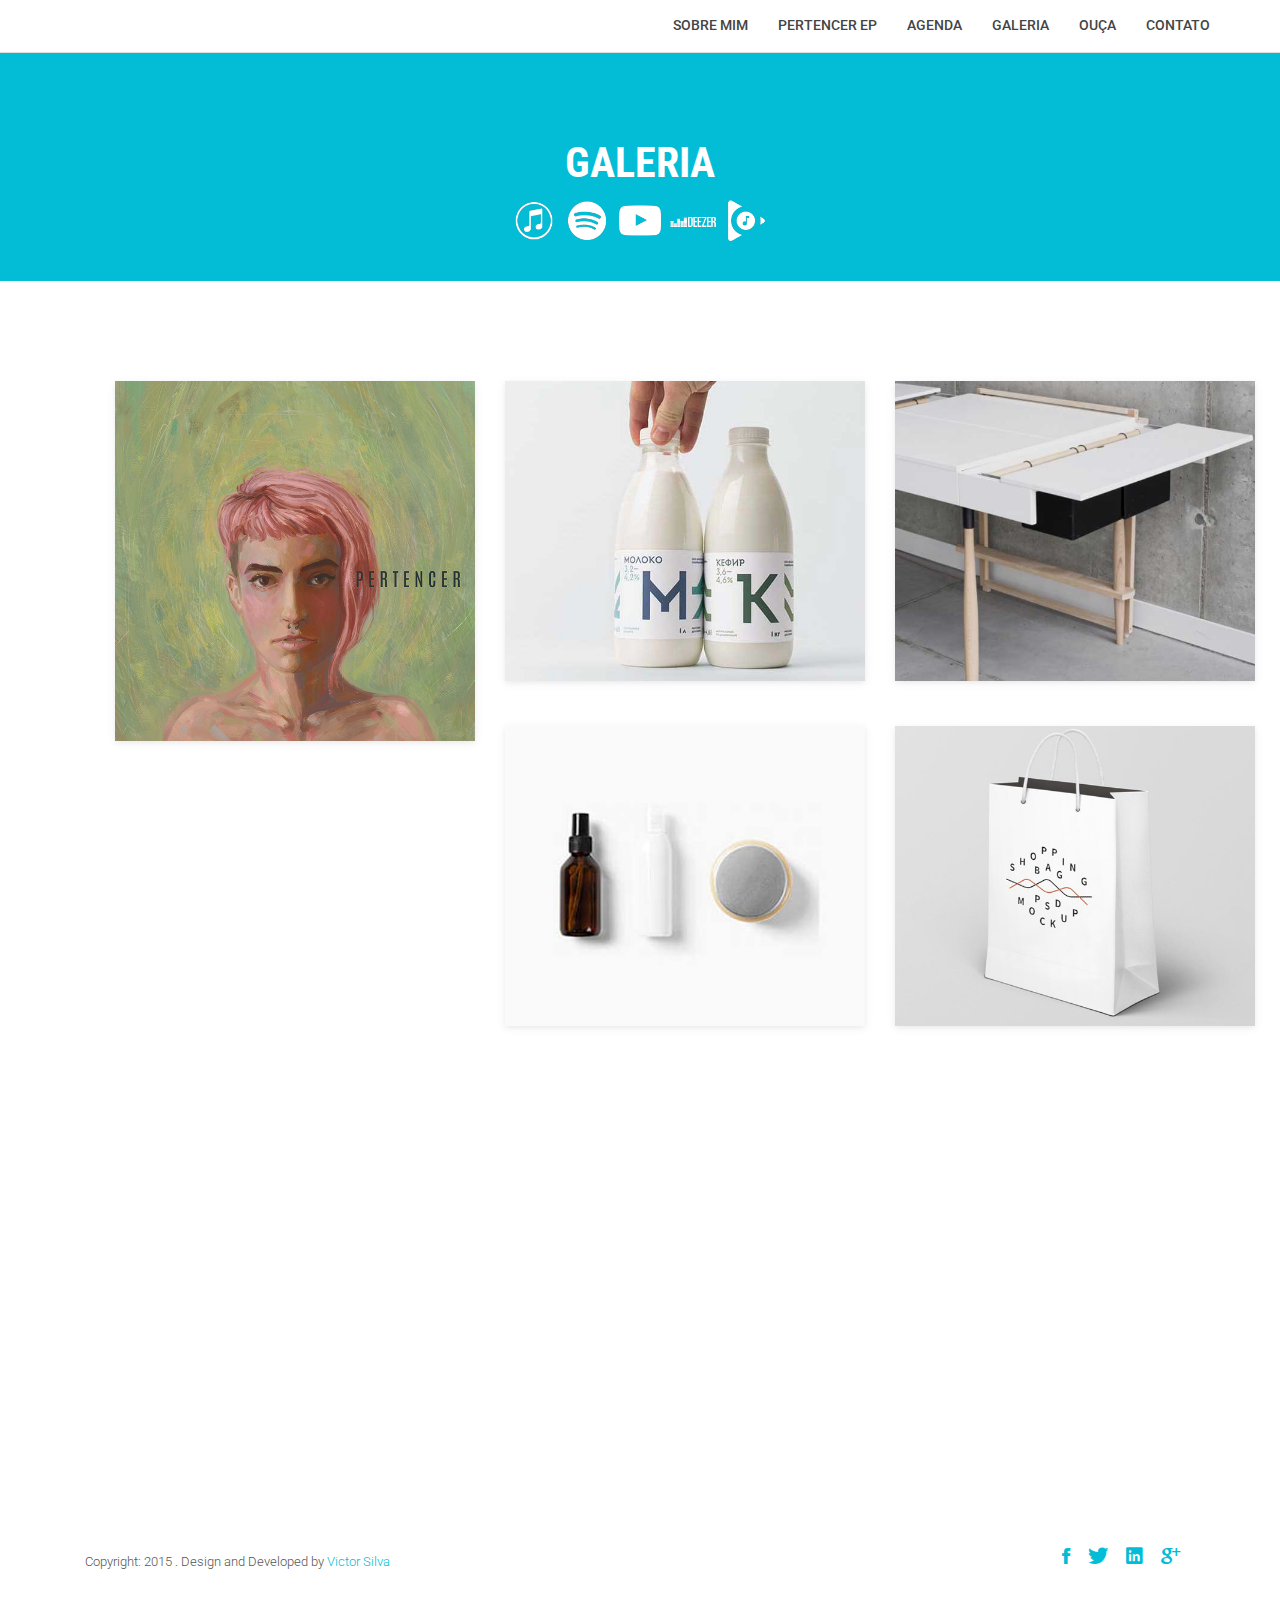
==== commit 47a8685a: "Add files via upload" ====
--- a/gallery.html
+++ b/gallery.html
@@ -5,8 +5,8 @@
         ================================================== -->
         <meta charset="utf-8">
         <meta http-equiv="Content-Type" content="text/html; charset=utf-8">
-        <link rel="icon" type="image/png" href="images/favicon.png">
-        <title>Timer Agency Template</title>
+        <link rel="icon" href="favicon.ico" type="image/x-icon"/>
+        <title>Natália Carreira</title>
         <meta name="description" content="">
         <meta name="keywords" content="">
         <meta name="author" content="">
@@ -70,44 +70,24 @@
                     </button>
                     <!-- /responsive nav button -->
                     
-                    <!-- logo -->
+                    <!-- logo 
                     <div class="navbar-brand">
                         <a href="index.html" >
                             <img src="images/logo.png" alt="">
                         </a>
                     </div>
-                    <!-- /logo -->
+                      -->
                 </div>
                 <!-- main menu -->
                 <nav class="collapse navbar-collapse navbar-right" role="navigation">
                     <div class="main-menu">
                         <ul class="nav navbar-nav navbar-right">
-                            <li>
-                                <a href="index.html" >Home</a>
-                            </li>
-                            <li><a href="about.html">About</a></li>
-                            <li><a href="service.html">Service</a></li>
-                            <li class="dropdown">
-                                <a href="#" class="dropdown-toggle" data-toggle="dropdown">Pages <span class="caret"></span></a>
-                                <div class="dropdown-menu">
-                                    <ul>
-                                        <li><a href="404.html">404 Page</a></li>
-                                        <li><a href="gallery.html">Gallery</a></li>
-                                    </ul>
-                                </div>
-                            </li>
-                            <li class="dropdown">
-                                <a href="#" class="dropdown-toggle" data-toggle="dropdown">Blog <span class="caret"></span></a>
-                                <div class="dropdown-menu">
-                                    <ul>
-                                        <li><a href="blog-fullwidth.html">Blog Full</a></li>
-                                        <li><a href="blog-left-sidebar.html">Blog Left sidebar</a></li>
-                                        <li><a href="blog-right-sidebar.html">Blog Right sidebar</a></li>
-                                    </ul>
-                                </div>
-                            </li>
-                            <li><a href="contact.html">Contact</a></li>
-                            
+                             <li><a href="index.html#about">Sobre mim</a></li>
+                            <li><a href="index.html#works">Pertencer EP</a></li>
+                            <li><a href="index.html#feature">Agenda</a></li>
+                            <li><a href="gallery.html">Galeria</a></li>
+                            <li><a href="index.html#call-to-action">Ouça</a></li>
+                             <li><a href="index.html#contact-section">Contato</a></li>
                         </ul>
                     </div>
                 </nav>
@@ -123,16 +103,16 @@
                 <div class="row">
                     <div class="col-md-12">
                         <div class="block">
-                            <h2>Gallery</h2>
-                            <ol class="breadcrumb">
-                                <li>
-                                    <a href="index.html">
-                                        <i class="ion-ios-home"></i>
-                                        Home
-                                    </a>
-                                </li>
-                                <li class="active">Gallery</li>
-                            </ol>
+                         <h2>Galeria</h2>
+                            <div class="socialmediaicon">
+                               <ul>
+                               <li><a href="#"><img src="images/applep.png"></a></li>
+                               <li><a href="#"><img src="images/spotifyrosap.png"></a></li>
+                               <li><a href="#"><img src="images/ytrosap.png"></a></li>
+                               <li><a href="#"><img src="images/deezerp.png"></a></li>
+                               <li><a href="#"><img src="images/google-playp.png"></a></li>
+                               </ul>
+                               </div>
                         </div>
                     </div>
                 </div>
@@ -220,7 +200,7 @@
             ==================================================
             Call To Action Section Start
             ================================================== -->
-            <section id="call-to-action">
+           <!-- <section id="call-to-action">
                 <div class="container">
                     <div class="row">
                         <div class="col-md-12">
@@ -233,7 +213,7 @@
                         
                     </div>
                 </div>
-            </section>
+            </section> -->
             <!--
             ==================================================
             Footer Section Start
@@ -241,7 +221,7 @@
             <footer id="footer">
                 <div class="container">
                     <div class="col-md-8">
-                        <p class="copyright">Copyright: <span>2015</span> . Design and Developed by <a href="http://www.Themefisher.com">Themefisher</a></p>
+                        <p class="copyright">Copyright: <span>2015</span> . Design and Developed by <a href="http://victorsilvafoto.com">Victor Silva</a></p>
                     </div>
                     <div class="col-md-4">
                         <!-- Social Media -->
--- a/css/main.css
+++ b/css/main.css
@@ -103,7 +103,7 @@
   background: transparent;
 }
 #top-bar.animated-header {
-  padding: 20px 0;
+  padding: 0;
   background: #ffffff;
   box-shadow: none;
 }
@@ -162,6 +162,7 @@
 #hero-area .block {
   position: relative;
   z-index: 999;
+  top:20px;
 }
 #hero-area h1 {
   font-size: 40px;
@@ -195,7 +196,7 @@
   border-radius: 0;
 }
 #call-to-action {
-  background: #02bdd5;
+  background: #f9e4b5;
   background-size: cover;
   background-attachment: fixed;
   padding: 80px 0;
@@ -403,7 +404,7 @@
 #feature .icon {
   text-decoration: none;
   color: #fff;
-  background-color: #02bdd5;
+  background-color: #ffc6df;
   height: 100px;
   text-align: center;
   width: 100px;
@@ -414,7 +415,7 @@
   -moz-border-radius: 50%;
   -ms-border-radius: 50%;
   -o-border-radius: 50%;
-  text-shadow: #00a4ba 1px 1px, #00a4ba 2px 2px, #00a4ba 3px 3px, #00a4ba 4px 4px, #00a4ba 5px 5px, #00a4ba 6px 6px, #00a4ba 7px 7px, #00a4ba 8px 8px, #00a4ba 9px 9px, #00a4ba 10px 10px, #00a4ba 11px 11px, #00a4ba 12px 12px, #00a4ba 13px 13px, #00a4ba 14px 14px, #00a4ba 15px 15px, #00a4ba 16px 16px, #00a4ba 17px 17px, #00a4ba 18px 18px, #00a4ba 19px 19px, #00a4ba 20px 20px, #00a4ba 21px 21px, #00a4ba 22px 22px, #00a4ba 23px 23px, #00a4ba 24px 24px, #00a4ba 25px 25px, #00a4ba 26px 26px, #00a4ba 27px 27px, #00a4ba 28px 28px, #00a4ba 29px 29px, #00a4ba 30px 30px, #00a4ba 31px 31px, #00a4ba 32px 32px, #00a4ba 33px 33px, #00a4ba 34px 34px, #00a4ba 35px 35px, #00a4ba 36px 36px, #00a4ba 37px 37px, #00a4ba 38px 38px, #00a4ba 39px 39px, #00a4ba 40px 40px, #00a4ba 41px 41px, #00a4ba 42px 42px, #00a4ba 43px 43px, #00a4ba 44px 44px, #00a4ba 45px 45px, #00a4ba 46px 46px, #00a4ba 47px 47px, #00a4ba 48px 48px, #00a4ba 49px 49px, #00a4ba 50px 50px, #00a4ba 51px 51px, #00a4ba 52px 52px, #00a4ba 53px 53px, #00a4ba 54px 54px, #00a4ba 55px 55px, #00a4ba 56px 56px, #00a4ba 57px 57px, #00a4ba 58px 58px, #00a4ba 59px 59px, #00a4ba 60px 60px, #00a4ba 61px 61px, #00a4ba 62px 62px, #00a4ba 63px 63px, #00a4ba 64px 64px, #00a4ba 65px 65px, #00a4ba 66px 66px, #00a4ba 67px 67px, #00a4ba 68px 68px, #00a4ba 69px 69px, #00a4ba 70px 70px, #00a4ba 71px 71px, #00a4ba 72px 72px, #00a4ba 73px 73px, #00a4ba 74px 74px, #00a4ba 75px 75px, #00a4ba 76px 76px, #00a4ba 77px 77px, #00a4ba 78px 78px, #00a4ba 79px 79px, #00a4ba 80px 80px, #00a4ba 81px 81px, #00a4ba 82px 82px, #00a4ba 83px 83px, #00a4ba 84px 84px, #00a4ba 85px 85px, #00a4ba 86px 86px, #00a4ba 87px 87px, #00a4ba 88px 88px, #00a4ba 89px 89px, #00a4ba 90px 90px, #00a4ba 91px 91px, #00a4ba 92px 92px, #00a4ba 93px 93px, #00a4ba 94px 94px, #00a4ba 95px 95px, #00a4ba 96px 96px, #00a4ba 97px 97px, #00a4ba 98px 98px, #00a4ba 99px 99px, #00a4ba 100px 100px;
+  text-shadow: #ff89bd 1px 1px, #ff89bd 2px 2px, #ff89bd 3px 3px, #ff89bd 4px 4px, #ff89bd 5px 5px, #ff89bd 6px 6px, #ff89bd 7px 7px, #ff89bd 8px 8px, #ff89bd 9px 9px, #ff89bd 10px 10px, #ff89bd 11px 11px, #ff89bd 12px 12px, #ff89bd 13px 13px, #ff89bd 14px 14px, #ff89bd 15px 15px, #ff89bd 16px 16px, #ff89bd 17px 17px, #ff89bd 18px 18px, #ff89bd 19px 19px, #ff89bd 20px 20px, #ff89bd 21px 21px, #ff89bd 22px 22px, #ff89bd 23px 23px, #ff89bd 24px 24px, #ff89bd 25px 25px, #ff89bd 26px 26px, #ff89bd 27px 27px, #ff89bd 28px 28px, #ff89bd 29px 29px, #ff89bd 30px 30px, #ff89bd 31px 31px, #ff89bd 32px 32px, #ff89bd 33px 33px, #ff89bd 34px 34px, #ff89bd 35px 35px, #ff89bd 36px 36px, #ff89bd 37px 37px, #ff89bd 38px 38px, #ff89bd 39px 39px, #ff89bd 40px 40px, #ff89bd 41px 41px, #ff89bd 42px 42px, #ff89bd 43px 43px, #ff89bd 44px 44px, #ff89bd 45px 45px, #ff89bd 46px 46px, #ff89bd 47px 47px, #ff89bd 48px 48px, #ff89bd 49px 49px, #ff89bd 50px 50px, #ff89bd 51px 51px, #ff89bd 52px 52px, #ff89bd 53px 53px, #ff89bd 54px 54px, #ff89bd 55px 55px, #ff89bd 56px 56px, #ff89bd 57px 57px, #ff89bd 58px 58px, #ff89bd 59px 59px, #ff89bd 60px 60px, #ff89bd 61px 61px, #ff89bd 62px 62px, #ff89bd 63px 63px, #ff89bd 64px 64px, #ff89bd 65px 65px, #ff89bd 66px 66px, #ff89bd 67px 67px, #ff89bd 68px 68px, #ff89bd 69px 69px, #ff89bd 70px 70px, #ff89bd 71px 71px, #ff89bd 72px 72px, #ff89bd 73px 73px, #ff89bd 74px 74px, #ff89bd 75px 75px, #ff89bd 76px 76px, #ff89bd 77px 77px, #ff89bd 78px 78px, #ff89bd 79px 79px, #ff89bd 80px 80px, #ff89bd 81px 81px, #ff89bd 82px 82px, #ff89bd 83px 83px, #ff89bd 84px 84px, #ff89bd 85px 85px, #ff89bd 86px 86px, #ff89bd 87px 87px, #ff89bd 88px 88px, #ff89bd 89px 89px, #ff89bd 90px 90px, #ff89bd 91px 91px, #ff89bd 92px 92px, #ff89bd 93px 93px, #ff89bd 94px 94px, #ff89bd 95px 95px, #ff89bd 96px 96px, #ff89bd 97px 97px, #ff89bd 98px 98px, #ff89bd 99px 99px, #ff89bd 100px 100px;
 }
 #contact-section {
   padding: 90px 0;
@@ -1091,3 +1092,21 @@
 height: 350px;
 
 }
+.pagseguro{
+  position: relative;
+  float:left;
+}
+.socialmediaicon ul li{
+  display:inline;
+}
+.socialmediaicon ul li a img{
+width: 50px;
+height:auto;
+}
+
+.text123{
+  text-align: justify;
+}
+.imgnat{
+  width: 100%;
+}
--- a/css/responsive.css
+++ b/css/responsive.css
@@ -146,6 +146,19 @@
     width: 450px;
     height: 282px;
   }
+.imgnat{
+  width: 90%;
+  height: auto;
+}
+.imgnat2{
+  width: 70%;
+  height: auto;
+}
+#hero-area .block {
+  position: relative;
+  z-index: 999;
+  top:110px;
+}
 }
 
 @media only screen and (max-width: 472px) {
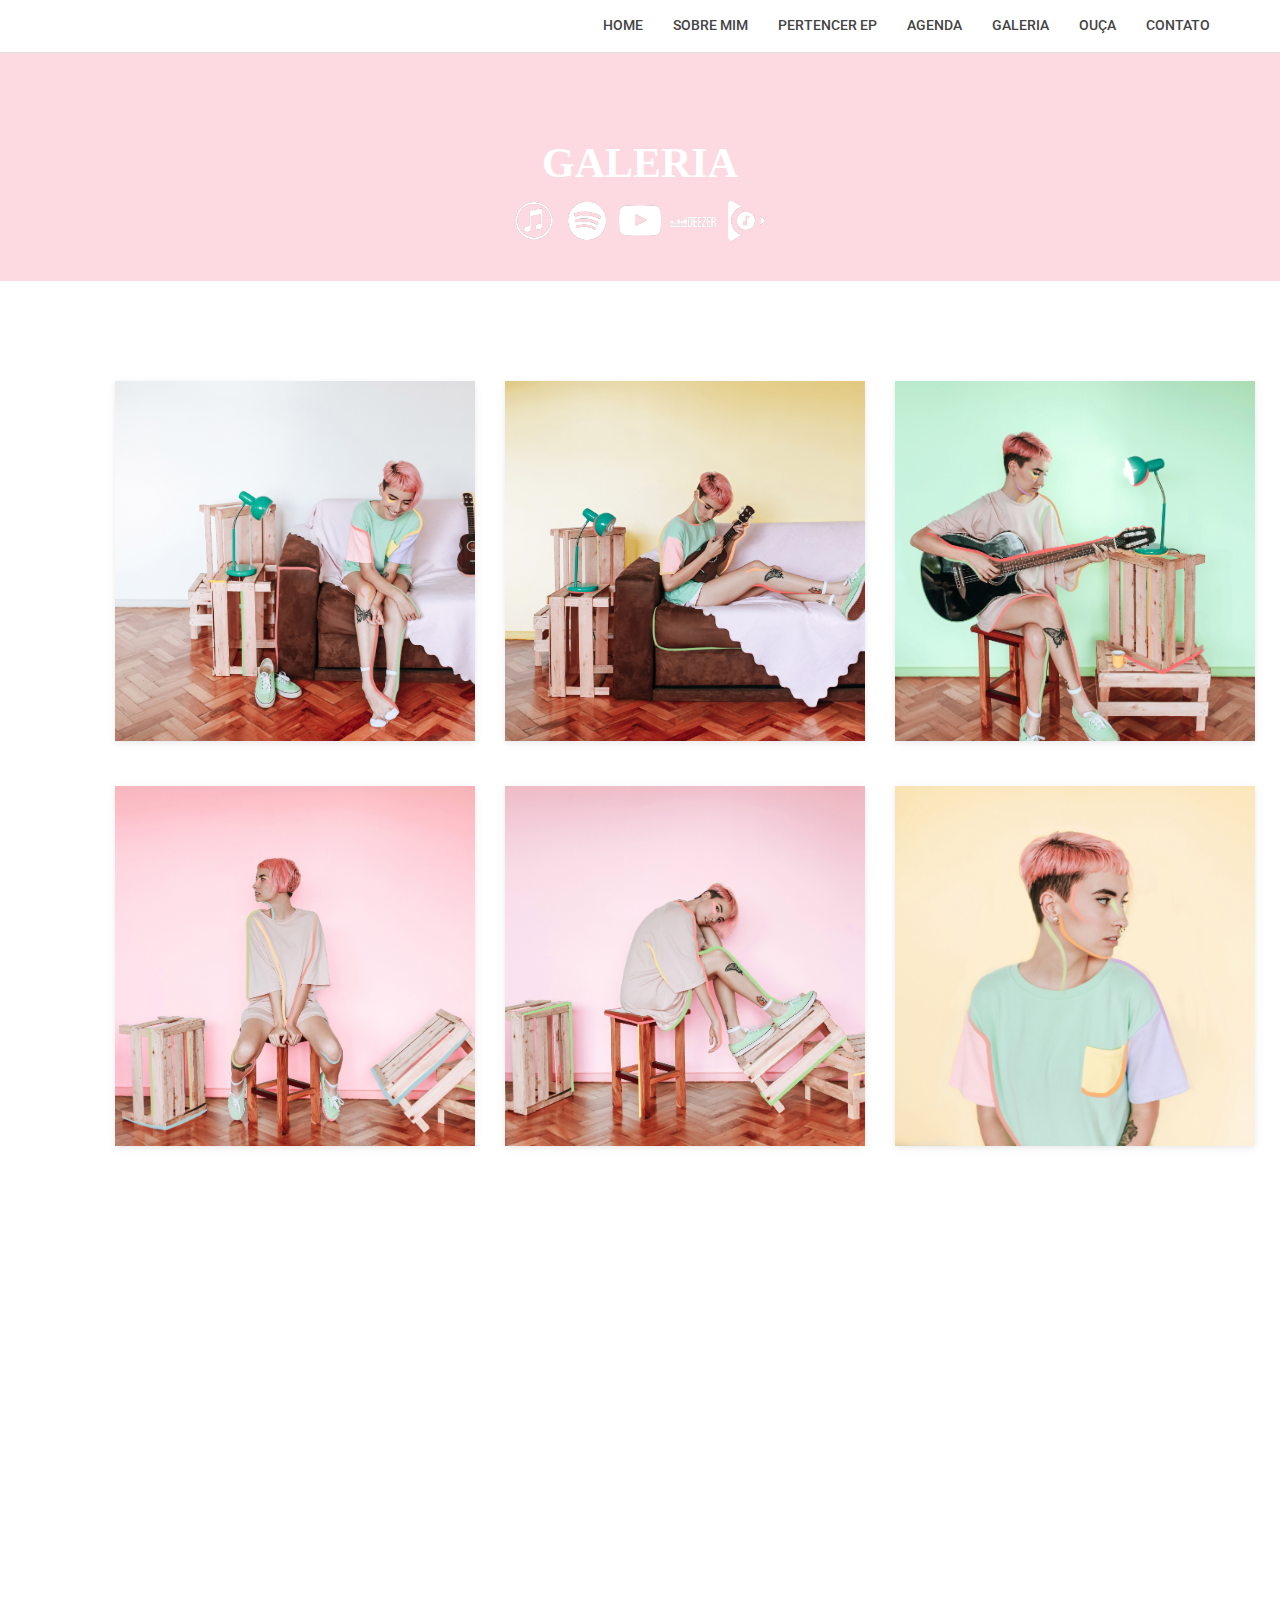
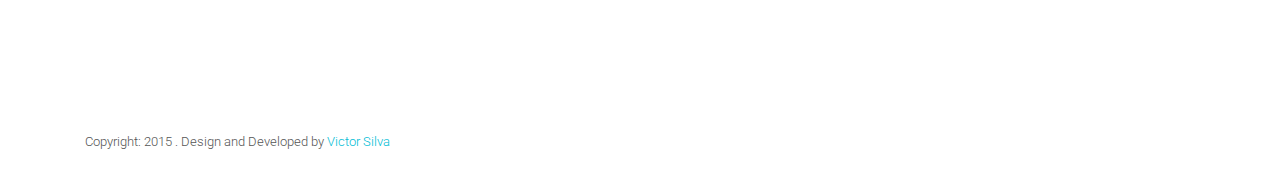
==== commit 5a54bfe6: "Add files via upload" ====
--- a/gallery.html
+++ b/gallery.html
@@ -82,6 +82,7 @@
                 <nav class="collapse navbar-collapse navbar-right" role="navigation">
                     <div class="main-menu">
                         <ul class="nav navbar-nav navbar-right">
+                          <li><a href="index.html">Home</a></li>
                              <li><a href="index.html#about">Sobre mim</a></li>
                             <li><a href="index.html#works">Pertencer EP</a></li>
                             <li><a href="index.html#feature">Agenda</a></li>
@@ -124,10 +125,10 @@
                         <div class="col-sm-4 col-xs-12">
                             <figure class="wow fadeInLeft animated portfolio-item animated" data-wow-duration="500ms" data-wow-delay="0ms" style="visibility: visible; animation-duration: 300ms; -webkit-animation-duration: 300ms; animation-delay: 0ms; -webkit-animation-delay: 0ms; animation-name: fadeInLeft; -webkit-animation-name: fadeInLeft;">
                                 <div class="img-wrapper">
-                                    <img src="images/portfolio/item-1.jpg" class="img-responsive" alt="this is a title">
-                                    <div class="overlay">
-                                        <div class="buttons">
-                                            <a rel="gallery" class="fancybox" href="images/portfolio/item-1.jpg">Demo</a>
+                                    <img src="galeria/01.jpg" class="img-responsive" alt="this is a title">
+                                    <div class="overlay">
+                                        <div class="buttons">
+                                            <a rel="gallery" class="fancybox" href="galeria/1.jpg">Ver</a>
                                         </div>
                                     </div>
                                 </div>
@@ -136,10 +137,10 @@
                         <div class="col-sm-4 col-xs-12">
                             <figure class="wow fadeInLeft animated animated" data-wow-duration="500ms" data-wow-delay="300ms" style="visibility: visible; animation-duration: 300ms; -webkit-animation-duration: 300ms; animation-delay: 300ms; -webkit-animation-delay: 300ms; animation-name: fadeInLeft; -webkit-animation-name: fadeInLeft;">
                                 <div class="img-wrapper">
-                                    <img src="images/portfolio/item-2.jpg" class="img-responsive" alt="this is a title">
-                                    <div class="overlay">
-                                        <div class="buttons">
-                                            <a rel="gallery" class="fancybox" href="images/portfolio/item-2.jpg">Demo</a>
+                                    <img src="galeria/02.jpg" class="img-responsive" alt="this is a title">
+                                    <div class="overlay">
+                                        <div class="buttons">
+                                            <a rel="gallery" class="fancybox" href="galeria/2.jpg"">Ver</a>
                                         </div>
                                     </div>
                                 </div>
@@ -148,46 +149,82 @@
                         <div class="col-sm-4 col-xs-12">
                             <figure class="wow fadeInLeft animated animated" data-wow-duration="500ms" data-wow-delay="500ms" style="visibility: visible; animation-duration: 300ms; -webkit-animation-duration: 300ms; animation-delay: 300ms; -webkit-animation-delay: 300ms; animation-name: fadeInLeft; -webkit-animation-name: fadeInLeft;">
                                 <div class="img-wrapper">
-                                    <img src="images/portfolio/item-3.jpg" class="img-responsive" alt="">
-                                    <div class="overlay">
-                                        <div class="buttons">
-                                            <a rel="gallery" class="fancybox" href="images/portfolio/item-3.jpg">Demo</a>
-                                        </div>
-                                    </div>
-                                </div>
-                            </figure>
-                        </div>
-                        <div class="col-sm-4 col-xs-12">
-                            <figure class="wow fadeInLeft animated" data-wow-duration="500ms" data-wow-delay="700ms" style="visibility: hidden; animation-duration: 300ms; -webkit-animation-duration: 300ms; animation-delay: 600ms; -webkit-animation-delay: 600ms; animation-name: none; -webkit-animation-name: none;">
-                                <div class="img-wrapper">
-                                    <img src="images/portfolio/item-4.jpg" class="img-responsive" alt="">
-                                    <div class="overlay">
-                                        <div class="buttons">
-                                            <a rel="gallery" class="fancybox" href="images/portfolio/item-4.jpg">Demo</a>
-                                        </div>
-                                    </div>
-                                </div>
-                            </figure>
-                        </div>
-                        <div class="col-sm-4 col-xs-12">
-                            <figure class="wow fadeInLeft animated" data-wow-duration="500ms" data-wow-delay="900ms" style="visibility: hidden; animation-duration: 300ms; -webkit-animation-duration: 300ms; animation-delay: 900ms; -webkit-animation-delay: 900ms; animation-name: none; -webkit-animation-name: none;">
-                                <div class="img-wrapper">
-                                    <img src="images/portfolio/item-5.jpg" class="img-responsive" alt="">
-                                    <div class="overlay">
-                                        <div class="buttons">
-                                            <a rel="gallery" class="fancybox" href="images/portfolio/item-5.jpg">Demo</a>
-                                        </div>
-                                    </div>
-                                </div>
-                            </figure>
-                        </div>
-                        <div class="col-sm-4 col-xs-12">
-                            <figure class="wow fadeInLeft animated" data-wow-duration="500ms" data-wow-delay="1100ms" style="visibility: hidden; animation-duration: 300ms; -webkit-animation-duration: 300ms; animation-delay: 1200ms; -webkit-animation-delay: 1200ms; animation-name: none; -webkit-animation-name: none;">
-                                <div class="img-wrapper">
-                                    <img src="images/portfolio/item-6.jpg" class="img-responsive" alt="">
-                                    <div class="overlay">
-                                        <div class="buttons">
-                                            <a rel="gallery" class="fancybox" href="images/portfolio/item-6.jpg">Demo</a>
+                                    <img src="galeria/03.jpg" class="img-responsive" alt="">
+                                    <div class="overlay">
+                                        <div class="buttons">
+                                            <a rel="gallery" class="fancybox" href="galeria/3.jpg">Ver</a>
+                                        </div>
+                                    </div>
+                                </div>
+                            </figure>
+                        </div>
+                        <div class="col-sm-4 col-xs-12">
+                            <figure class="wow fadeInLeft animated" data-wow-duration="500ms" data-wow-delay="700ms" style="visibility: visible; animation-duration: 300ms; -webkit-animation-duration: 300ms; animation-delay: 600ms; -webkit-animation-delay: 600ms; animation-name: none; -webkit-animation-name: none;">
+                                <div class="img-wrapper">
+                                    <img src="galeria/04.jpg" class="img-responsive" alt="">
+                                    <div class="overlay">
+                                        <div class="buttons">
+                                            <a rel="gallery" class="fancybox" href="galeria/4.jpg">Ver</a>
+                                        </div>
+                                    </div>
+                                </div>
+                            </figure>
+                        </div>
+                        <div class="col-sm-4 col-xs-12">
+                            <figure class="wow fadeInLeft animated" data-wow-duration="500ms" data-wow-delay="900ms" style="visibility: visible; animation-duration: 300ms; -webkit-animation-duration: 300ms; animation-delay: 900ms; -webkit-animation-delay: 900ms; animation-name: none; -webkit-animation-name: none;">
+                                <div class="img-wrapper">
+                                    <img src="galeria/05.jpg" class="img-responsive" alt="">
+                                    <div class="overlay">
+                                        <div class="buttons">
+                                            <a rel="gallery" class="fancybox" href="galeria/5.jpg">Ver</a>
+                                        </div>
+                                    </div>
+                                </div>
+                            </figure>
+                        </div>
+                        <div class="col-sm-4 col-xs-12">
+                            <figure class="wow fadeInLeft animated" data-wow-duration="500ms" data-wow-delay="1100ms" style="visibility: visible; animation-duration: 300ms; -webkit-animation-duration: 300ms; animation-delay: 1200ms; -webkit-animation-delay: 1200ms; animation-name: none; -webkit-animation-name: none;">
+                                <div class="img-wrapper">
+                                    <img src="galeria/06.jpg" class="img-responsive" alt="">
+                                    <div class="overlay">
+                                        <div class="buttons">
+                                            <a rel="gallery" class="fancybox" href="galeria/6.jpg">Ver</a>
+                                        </div>
+                                    </div>
+                                </div>
+                            </figure>
+                        </div>
+                           <div class="col-sm-4 col-xs-12">
+                            <figure class="wow fadeInLeft animated" data-wow-duration="500ms" data-wow-delay="1100ms" style="visibility: visible; animation-duration: 300ms; -webkit-animation-duration: 300ms; animation-delay: 1200ms; -webkit-animation-delay: 1200ms; animation-name: none; -webkit-animation-name: none;">
+                                <div class="img-wrapper">
+                                    <img src="galeria/07.jpg" class="img-responsive" alt="">
+                                    <div class="overlay">
+                                        <div class="buttons">
+                                            <a rel="gallery" class="fancybox" href="galeria/7.jpg">Ver</a>
+                                        </div>
+                                    </div>
+                                </div>
+                            </figure>
+                        </div>
+                           <div class="col-sm-4 col-xs-12">
+                            <figure class="wow fadeInLeft animated" data-wow-duration="500ms" data-wow-delay="1100ms" style="visibility:visible; animation-duration: 300ms; -webkit-animation-duration: 300ms; animation-delay: 1200ms; -webkit-animation-delay: 1200ms; animation-name: none; -webkit-animation-name: none;">
+                                <div class="img-wrapper">
+                                    <img src="galeria/08.jpg" class="img-responsive" alt="">
+                                    <div class="overlay">
+                                        <div class="buttons">
+                                            <a rel="gallery" class="fancybox" href="galeria/8.jpg">Ver</a>
+                                        </div>
+                                    </div>
+                                </div>
+                            </figure>
+                        </div>
+                           <div class="col-sm-4 col-xs-12">
+                            <figure class="wow fadeInLeft animated" data-wow-duration="500ms" data-wow-delay="1100ms" style="visibility: visible; animation-duration: 300ms; -webkit-animation-duration: 300ms; animation-delay: 1200ms; -webkit-animation-delay: 1200ms; animation-name: none; -webkit-animation-name: none;">
+                                <div class="img-wrapper">
+                                    <img src="galeria/09.jpg" class="img-responsive" alt="">
+                                    <div class="overlay">
+                                        <div class="buttons">
+                                            <a rel="gallery" class="fancybox" href="galeria/9.jpg">Ver</a>
                                         </div>
                                     </div>
                                 </div>
@@ -223,33 +260,7 @@
                     <div class="col-md-8">
                         <p class="copyright">Copyright: <span>2015</span> . Design and Developed by <a href="http://victorsilvafoto.com">Victor Silva</a></p>
                     </div>
-                    <div class="col-md-4">
-                        <!-- Social Media -->
-                        <ul class="social">
-                            <li>
-                                <a href="#" class="Facebook">
-                                    <i class="ion-social-facebook"></i>
-                                </a>
-                            </li>
-                            <li>
-                                <a href="#" class="Twitter">
-                                    <i class="ion-social-twitter"></i>
-                                </a>
-                            </li>
-                            <li>
-                                <a href="#" class="Linkedin">
-                                    <i class="ion-social-linkedin"></i>
-                                </a>
-                            </li>
-                            <li>
-                                <a href="#" class="Google Plus">
-                                    <i class="ion-social-googleplus"></i>
-                                </a>
-                            </li>
-                            
-                        </ul>
-                    </div>
-                </div>
+                    
                 </footer> <!-- /#footer -->
                 
             </body>
--- a/css/main.css
+++ b/css/main.css
@@ -5,7 +5,6 @@
   font-family: 'Roboto', sans-serif;
 }
 h1,
-h2,
 h3,
 h4,
 h5,
@@ -26,6 +25,7 @@
 }
 h2 {
   font-size: 26px;
+  font-family: uni neue;
 }
 a:hover {
   text-decoration: none;
@@ -427,10 +427,10 @@
   margin-top: 35px;
   color: #fff;
   outline: none;
-  background: #02bdd5;
+  background: #fddae1;
 }
 #contact-section .contact-form .btn-send:hover {
-  border: 1px solid #02bdd5;
+  border: 1px solid #fab9bd;
 }
 #contact-section input {
   display: block;
@@ -548,8 +548,8 @@
   background-size: cover;
   padding: 120px 0 25px 0;
   position: relative;
-  background: #02bdd5;
-  color: #fff;
+  background: #fddae1;
+  color: white;
 }
 .global-page-header h2 {
   font-size: 42px;
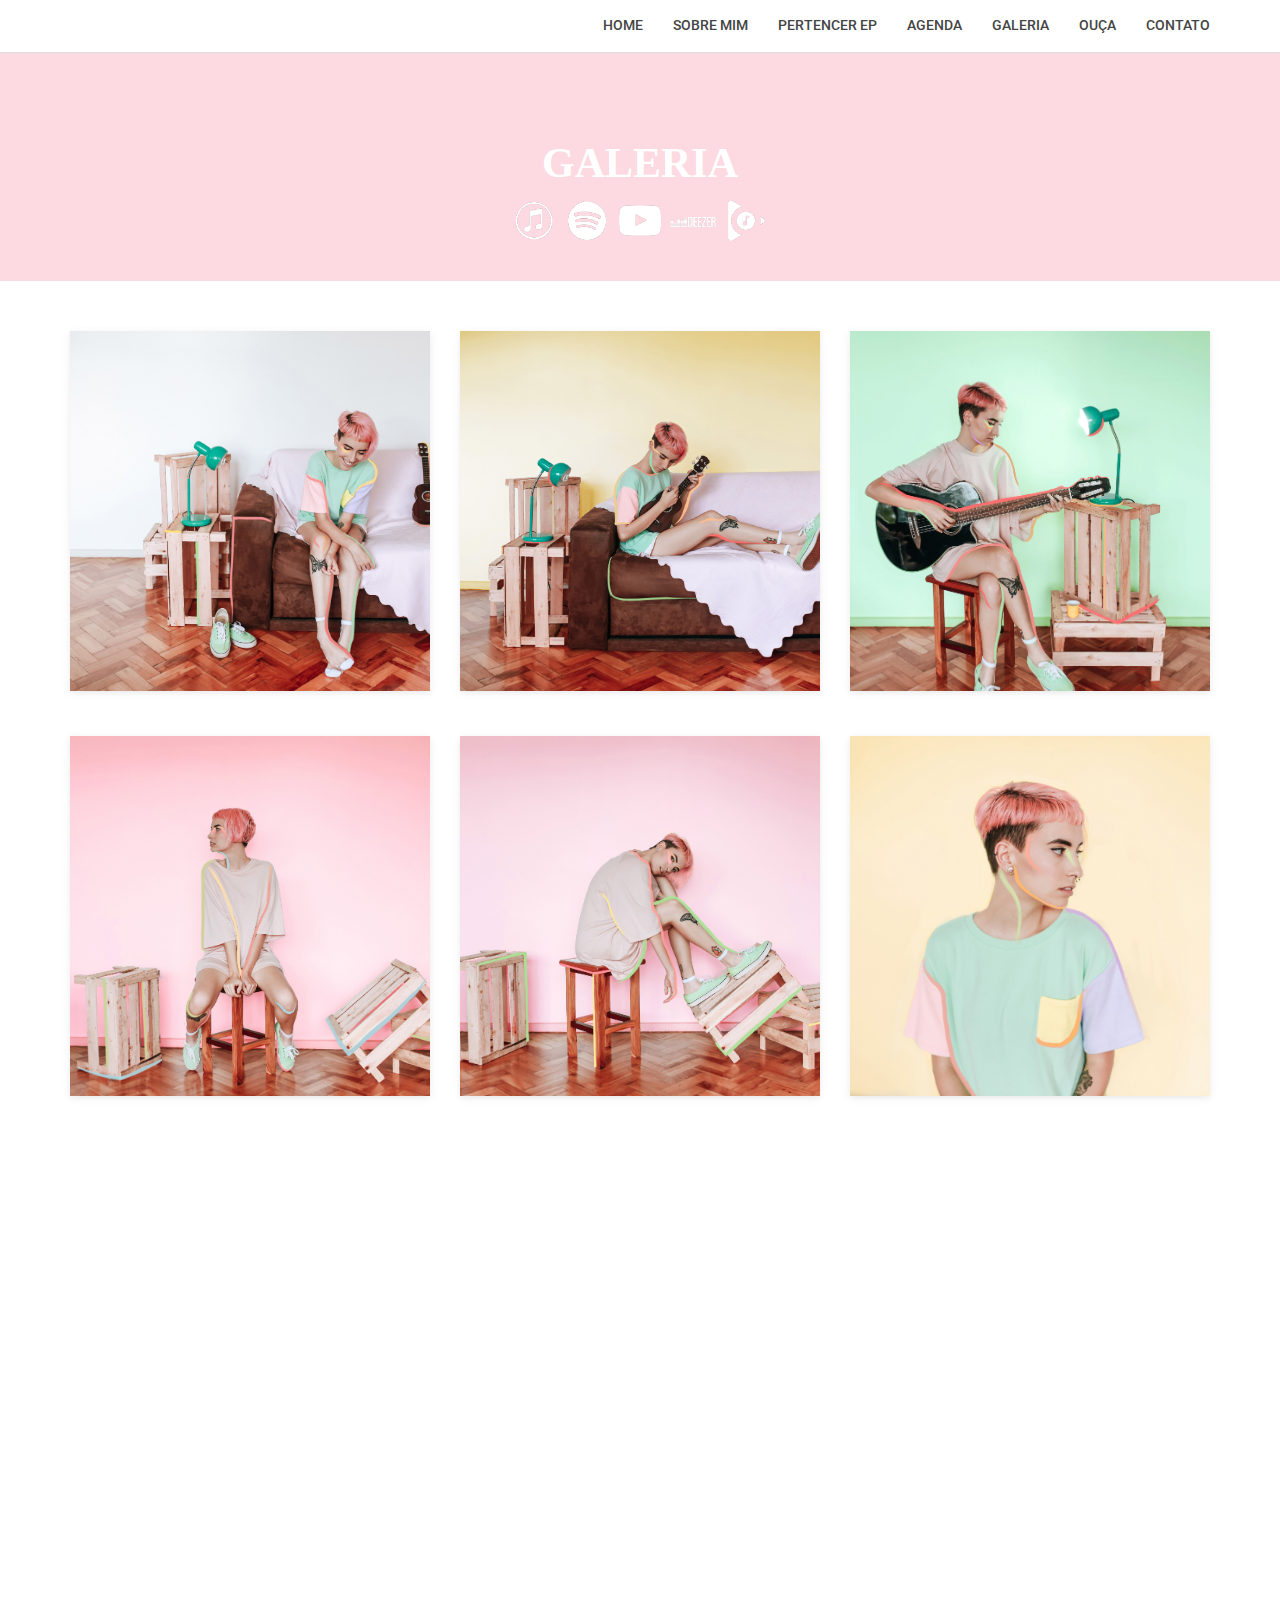
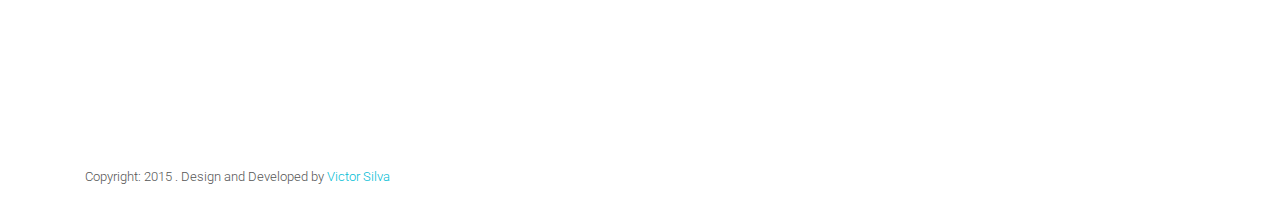
==== commit c985b9d3: "Add files via upload" ====
--- a/gallery.html
+++ b/gallery.html
@@ -128,7 +128,7 @@
                                     <img src="galeria/01.jpg" class="img-responsive" alt="this is a title">
                                     <div class="overlay">
                                         <div class="buttons">
-                                            <a rel="gallery" class="fancybox" href="galeria/1.jpg">Ver</a>
+                                            <a rel="gallery" class="fancybox" title="Foto: Pryscilla Dantas e Arte: Gabriel Meireles" href="galeria/1.jpg">Ver</a>
                                         </div>
                                     </div>
                                 </div>
@@ -140,7 +140,7 @@
                                     <img src="galeria/02.jpg" class="img-responsive" alt="this is a title">
                                     <div class="overlay">
                                         <div class="buttons">
-                                            <a rel="gallery" class="fancybox" href="galeria/2.jpg"">Ver</a>
+                                            <a rel="gallery" class="fancybox" title="Foto: Pryscilla Dantas e Arte: Gabriel Meireles" href="galeria/2.jpg"">Ver</a>
                                         </div>
                                     </div>
                                 </div>
@@ -152,7 +152,7 @@
                                     <img src="galeria/03.jpg" class="img-responsive" alt="">
                                     <div class="overlay">
                                         <div class="buttons">
-                                            <a rel="gallery" class="fancybox" href="galeria/3.jpg">Ver</a>
+                                            <a rel="gallery" class="fancybox" title="Foto: Pryscilla Dantas e Arte: Gabriel Meireles" href="galeria/3.jpg">Ver</a>
                                         </div>
                                     </div>
                                 </div>
@@ -164,7 +164,7 @@
                                     <img src="galeria/04.jpg" class="img-responsive" alt="">
                                     <div class="overlay">
                                         <div class="buttons">
-                                            <a rel="gallery" class="fancybox" href="galeria/4.jpg">Ver</a>
+                                            <a rel="gallery" class="fancybox" title="Foto: Pryscilla Dantas e Arte: Gabriel Meireles" href="galeria/4.jpg">Ver</a>
                                         </div>
                                     </div>
                                 </div>
@@ -176,7 +176,7 @@
                                     <img src="galeria/05.jpg" class="img-responsive" alt="">
                                     <div class="overlay">
                                         <div class="buttons">
-                                            <a rel="gallery" class="fancybox" href="galeria/5.jpg">Ver</a>
+                                            <a rel="gallery" class="fancybox" title="Foto: Pryscilla Dantas e Arte: Gabriel Meireles" href="galeria/5.jpg">Ver</a>
                                         </div>
                                     </div>
                                 </div>
@@ -188,7 +188,7 @@
                                     <img src="galeria/06.jpg" class="img-responsive" alt="">
                                     <div class="overlay">
                                         <div class="buttons">
-                                            <a rel="gallery" class="fancybox" href="galeria/6.jpg">Ver</a>
+                                            <a rel="gallery" class="fancybox" title="Foto: Pryscilla Dantas e Arte: Gabriel Meireles" href="galeria/6.jpg">Ver</a>
                                         </div>
                                     </div>
                                 </div>
@@ -200,7 +200,7 @@
                                     <img src="galeria/07.jpg" class="img-responsive" alt="">
                                     <div class="overlay">
                                         <div class="buttons">
-                                            <a rel="gallery" class="fancybox" href="galeria/7.jpg">Ver</a>
+                                            <a rel="gallery" class="fancybox" title="Foto: Pryscilla Dantas e Arte: Gabriel Meireles" href="galeria/7.jpg">Ver</a>
                                         </div>
                                     </div>
                                 </div>
@@ -212,7 +212,7 @@
                                     <img src="galeria/08.jpg" class="img-responsive" alt="">
                                     <div class="overlay">
                                         <div class="buttons">
-                                            <a rel="gallery" class="fancybox" href="galeria/8.jpg">Ver</a>
+                                            <a rel="gallery" class="fancybox" title="Foto: Pryscilla Dantas e Arte: Gabriel Meireles" href="galeria/8.jpg">Ver</a>
                                         </div>
                                     </div>
                                 </div>
@@ -224,7 +224,109 @@
                                     <img src="galeria/09.jpg" class="img-responsive" alt="">
                                     <div class="overlay">
                                         <div class="buttons">
-                                            <a rel="gallery" class="fancybox" href="galeria/9.jpg">Ver</a>
+                                            <a rel="gallery" class="fancybox" title="Foto: Pryscilla Dantas e Arte: Gabriel Meireles" href="galeria/9.jpg">Ver</a>
+                                        </div>
+                                    </div>
+                                </div>
+                            </figure>
+                        </div>
+                        <div class="col-sm-4 col-xs-12">
+                            <figure class="wow fadeInLeft animated" data-wow-duration="500ms" data-wow-delay="1100ms" style="visibility: visible; animation-duration: 300ms; -webkit-animation-duration: 300ms; animation-delay: 1200ms; -webkit-animation-delay: 1200ms; animation-name: none; -webkit-animation-name: none;">
+                                <div class="img-wrapper">
+                                    <img src="galeria/10a.jpg" class="img-responsive" alt="">
+                                    <div class="overlay">
+                                        <div class="buttons">
+                                            <a rel="gallery" class="fancybox" title="Foto: Alexia Fidalgo" href="galeria/10.jpg">Ver</a>
+                                        </div>
+                                    </div>
+                                </div>
+                            </figure>
+                        </div>
+                        <div class="col-sm-4 col-xs-12">
+                            <figure class="wow fadeInLeft animated" data-wow-duration="500ms" data-wow-delay="1100ms" style="visibility: visible; animation-duration: 300ms; -webkit-animation-duration: 300ms; animation-delay: 1200ms; -webkit-animation-delay: 1200ms; animation-name: none; -webkit-animation-name: none;">
+                                <div class="img-wrapper">
+                                    <img src="galeria/11a.jpg" class="img-responsive" alt="">
+                                    <div class="overlay">
+                                        <div class="buttons">
+                                            <a rel="gallery" class="fancybox" title="Foto: Alexia Fidalgo" href="galeria/11.jpg">Ver</a>
+                                        </div>
+                                    </div>
+                                </div>
+                            </figure>
+                        </div><div class="col-sm-4 col-xs-12">
+                            <figure class="wow fadeInLeft animated" data-wow-duration="500ms" data-wow-delay="1100ms" style="visibility: visible; animation-duration: 300ms; -webkit-animation-duration: 300ms; animation-delay: 1200ms; -webkit-animation-delay: 1200ms; animation-name: none; -webkit-animation-name: none;">
+                                <div class="img-wrapper">
+                                    <img src="galeria/12a.jpg" class="img-responsive" alt="">
+                                    <div class="overlay">
+                                        <div class="buttons">
+                                            <a rel="gallery" class="fancybox" title="Foto: Alexia Fidalgo" href="galeria/12.jpg">Ver</a>
+                                        </div>
+                                    </div>
+                                </div>
+                            </figure>
+                        </div><div class="col-sm-4 col-xs-12">
+                            <figure class="wow fadeInLeft animated" data-wow-duration="500ms" data-wow-delay="1100ms" style="visibility: visible; animation-duration: 300ms; -webkit-animation-duration: 300ms; animation-delay: 1200ms; -webkit-animation-delay: 1200ms; animation-name: none; -webkit-animation-name: none;">
+                                <div class="img-wrapper">
+                                    <img src="galeria/13a.jpg" class="img-responsive" alt="">
+                                    <div class="overlay">
+                                        <div class="buttons">
+                                            <a rel="gallery" class="fancybox" title="Foto: Alexia Fidalgo" href="galeria/13.jpg">Ver</a>
+                                        </div>
+                                    </div>
+                                </div>
+                            </figure>
+                        </div><div class="col-sm-4 col-xs-12">
+                            <figure class="wow fadeInLeft animated" data-wow-duration="500ms" data-wow-delay="1100ms" style="visibility: visible; animation-duration: 300ms; -webkit-animation-duration: 300ms; animation-delay: 1200ms; -webkit-animation-delay: 1200ms; animation-name: none; -webkit-animation-name: none;">
+                                <div class="img-wrapper">
+                                    <img src="galeria/14a.jpg" class="img-responsive" alt="">
+                                    <div class="overlay">
+                                        <div class="buttons">
+                                            <a rel="gallery" class="fancybox" title="Foto: Alexia Fidalgo" href="galeria/14.jpg">Ver</a>
+                                        </div>
+                                    </div>
+                                </div>
+                            </figure>
+                        </div><div class="col-sm-4 col-xs-12">
+                            <figure class="wow fadeInLeft animated" data-wow-duration="500ms" data-wow-delay="1100ms" style="visibility: visible; animation-duration: 300ms; -webkit-animation-duration: 300ms; animation-delay: 1200ms; -webkit-animation-delay: 1200ms; animation-name: none; -webkit-animation-name: none;">
+                                <div class="img-wrapper">
+                                    <img src="galeria/15a.jpg" class="img-responsive" alt="">
+                                    <div class="overlay">
+                                        <div class="buttons">
+                                            <a rel="gallery" class="fancybox" title="Foto: Alexia Fidalgo" href="galeria/15.jpg">Ver</a>
+                                        </div>
+                                    </div>
+                                </div>
+                            </figure>
+                        </div><div class="col-sm-4 col-xs-12">
+                            <figure class="wow fadeInLeft animated" data-wow-duration="500ms" data-wow-delay="1100ms" style="visibility: visible; animation-duration: 300ms; -webkit-animation-duration: 300ms; animation-delay: 1200ms; -webkit-animation-delay: 1200ms; animation-name: none; -webkit-animation-name: none;">
+                                <div class="img-wrapper">
+                                    <img src="galeria/16a.jpg" class="img-responsive" alt="">
+                                    <div class="overlay">
+                                        <div class="buttons">
+                                            <a rel="gallery" class="fancybox" title="Foto: Alexia Fidalgo" href="galeria/16.jpg">Ver</a>
+                                        </div>
+                                    </div>
+                                </div>
+                            </figure>
+                        </div><div class="col-sm-4 col-xs-12">
+                            <figure class="wow fadeInLeft animated" data-wow-duration="500ms" data-wow-delay="1100ms" style="visibility: visible; animation-duration: 300ms; -webkit-animation-duration: 300ms; animation-delay: 1200ms; -webkit-animation-delay: 1200ms; animation-name: none; -webkit-animation-name: none;">
+                                <div class="img-wrapper">
+                                    <img src="galeria/17a.jpg" class="img-responsive" alt="">
+                                    <div class="overlay">
+                                        <div class="buttons">
+                                            <a rel="gallery" class="fancybox" title="Foto: Alexia Fidalgo" href="galeria/17.jpg">Ver</a>
+                                        </div>
+                                    </div>
+                                </div>
+                            </figure>
+                        </div>
+                        <div class="col-sm-4 col-xs-12">
+                            <figure class="wow fadeInLeft animated" data-wow-duration="500ms" data-wow-delay="1100ms" style="visibility: visible; animation-duration: 300ms; -webkit-animation-duration: 300ms; animation-delay: 1200ms; -webkit-animation-delay: 1200ms; animation-name: none; -webkit-animation-name: none;">
+                                <div class="img-wrapper">
+                                    <img src="galeria/18a.jpg" class="img-responsive" alt="">
+                                    <div class="overlay">
+                                        <div class="buttons">
+                                            <a rel="gallery" class="fancybox" title="Foto: Alexia Fidalgo" href="galeria/18.jpg">Ver</a>
                                         </div>
                                     </div>
                                 </div>
--- a/css/main.css
+++ b/css/main.css
@@ -988,7 +988,7 @@
   font-size: 12px;
 }
 .gallery {
-  padding: 100px;
+  padding: 50px;
 }
 .gallery figure .buttons {
   left: 40%;
@@ -1110,3 +1110,13 @@
 .imgnat{
   width: 100%;
 }
+.button5 {
+    background-color: white;
+    color: black;
+    border: 2px solid #555555;
+}
+
+.button5:hover {
+    background-color: #555555;
+    color: white;
+}
--- a/css/responsive.css
+++ b/css/responsive.css
@@ -159,6 +159,9 @@
   z-index: 999;
   top:110px;
 }
+.iframe3{
+  width:70%;
+}
 }
 
 @media only screen and (max-width: 472px) {
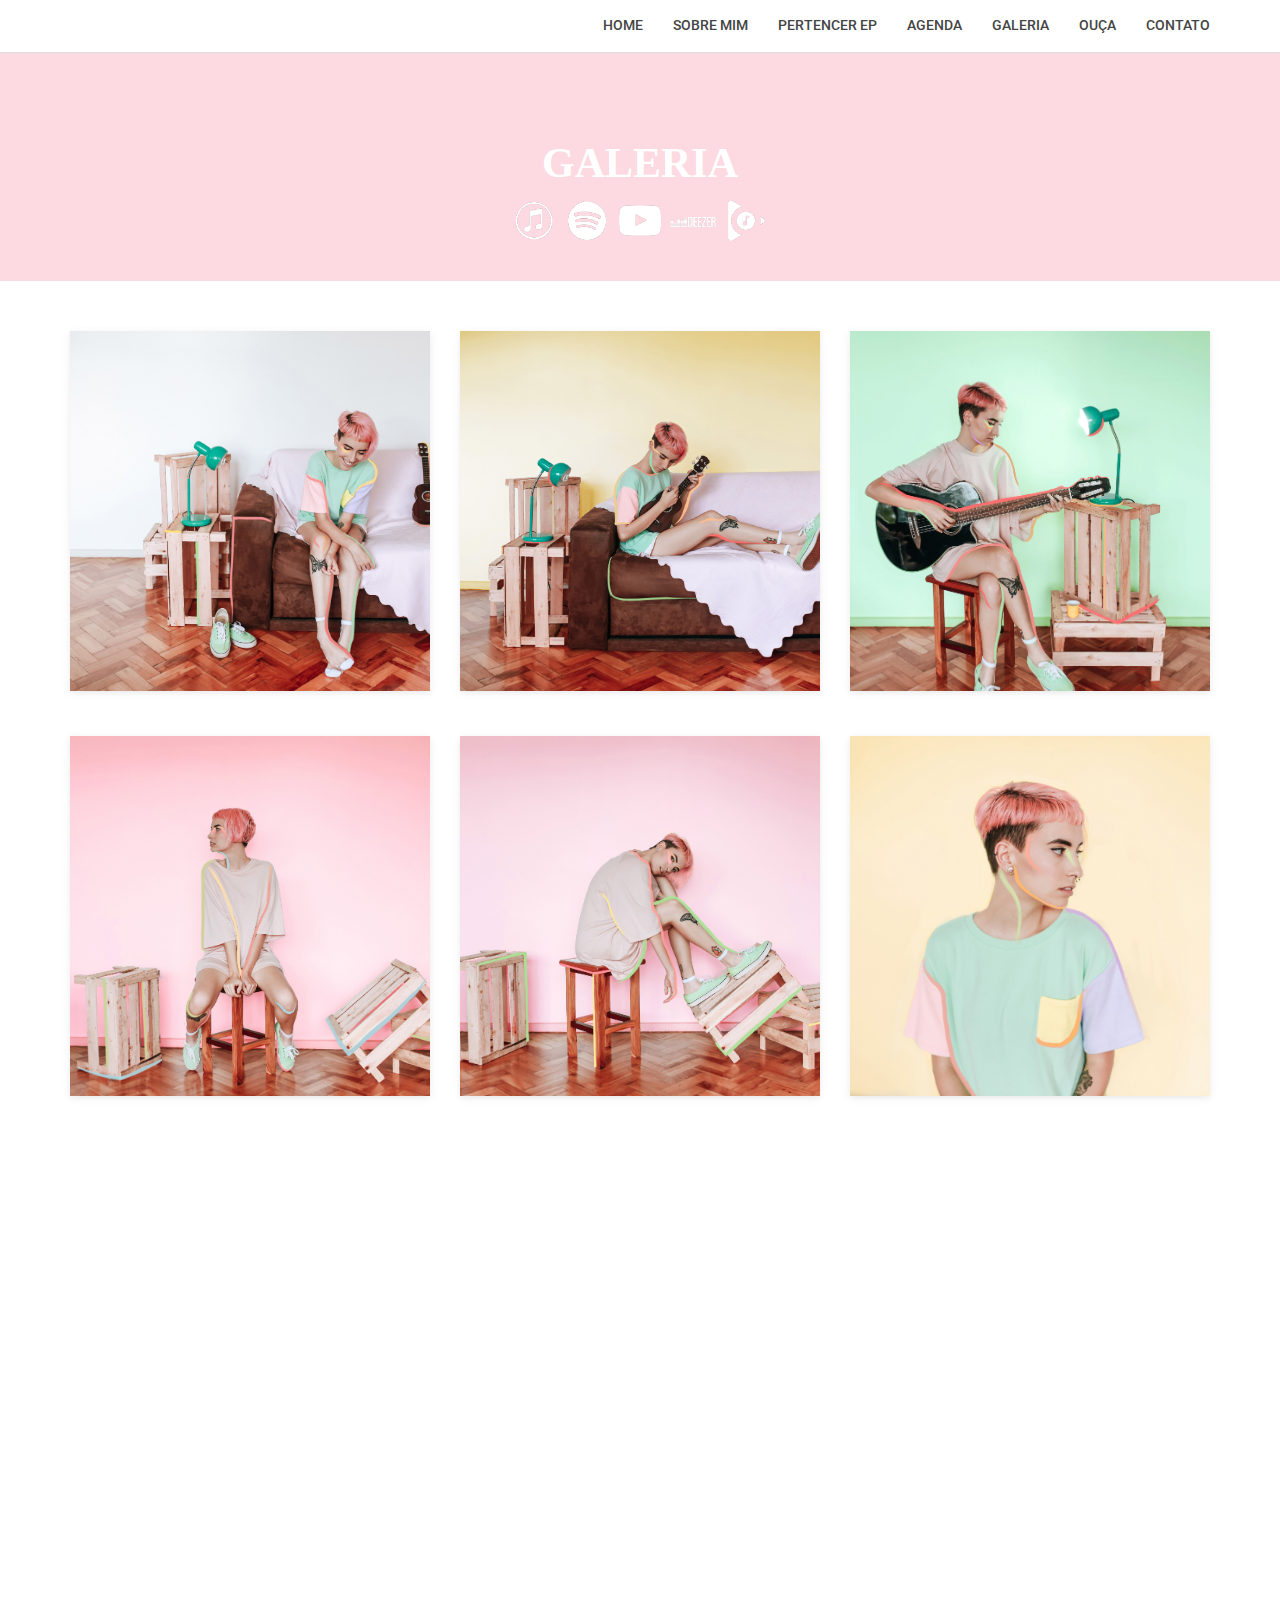
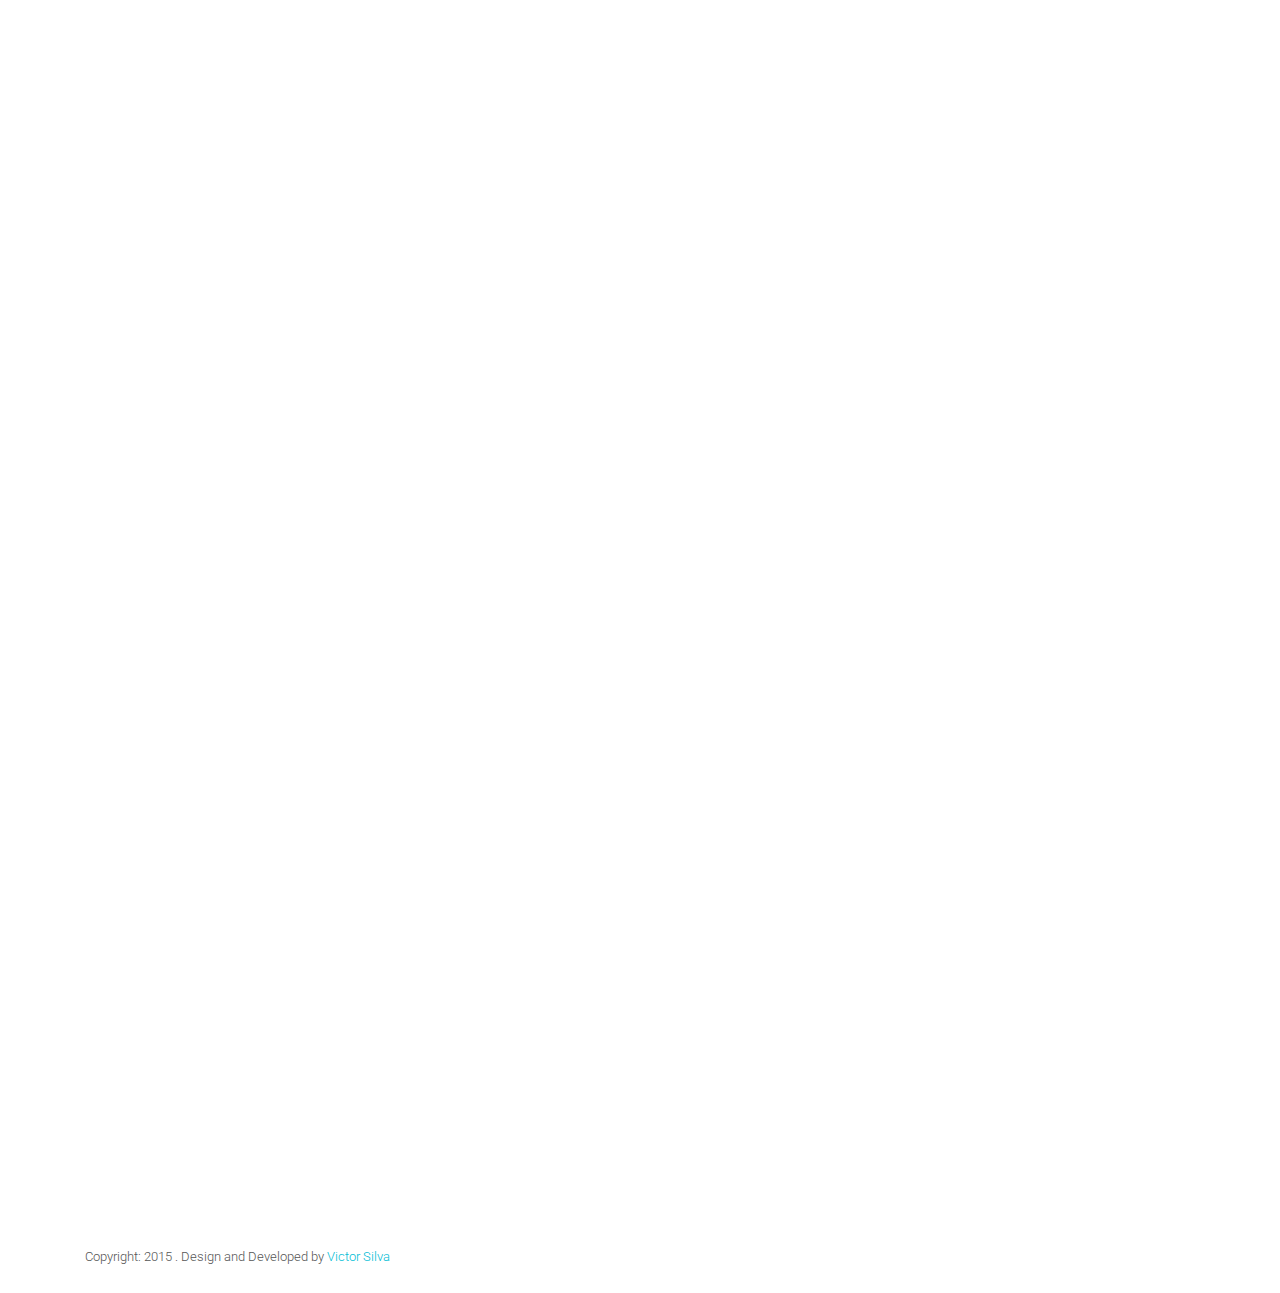
==== commit 760a32f3: "Update gallery.html" ====
--- a/gallery.html
+++ b/gallery.html
@@ -236,41 +236,41 @@
                                     <img src="galeria/10a.jpg" class="img-responsive" alt="">
                                     <div class="overlay">
                                         <div class="buttons">
+                                            <a rel="gallery" class="fancybox" title="Foto: Alexia Fidalgo" href="galeria/11.jpg">Ver</a>
+                                        </div>
+                                    </div>
+                                </div>
+                            </figure>
+                        </div>
+                        <div class="col-sm-4 col-xs-12">
+                            <figure class="wow fadeInLeft animated" data-wow-duration="500ms" data-wow-delay="1100ms" style="visibility: visible; animation-duration: 300ms; -webkit-animation-duration: 300ms; animation-delay: 1200ms; -webkit-animation-delay: 1200ms; animation-name: none; -webkit-animation-name: none;">
+                                <div class="img-wrapper">
+                                    <img src="galeria/11a.jpg" class="img-responsive" alt="">
+                                    <div class="overlay">
+                                        <div class="buttons">
+                                            <a rel="gallery" class="fancybox" title="Foto: Alexia Fidalgo" href="galeria/12.jpg">Ver</a>
+                                        </div>
+                                    </div>
+                                </div>
+                            </figure>
+                        </div><div class="col-sm-4 col-xs-12">
+                            <figure class="wow fadeInLeft animated" data-wow-duration="500ms" data-wow-delay="1100ms" style="visibility: visible; animation-duration: 300ms; -webkit-animation-duration: 300ms; animation-delay: 1200ms; -webkit-animation-delay: 1200ms; animation-name: none; -webkit-animation-name: none;">
+                                <div class="img-wrapper">
+                                    <img src="galeria/12a.jpg" class="img-responsive" alt="">
+                                    <div class="overlay">
+                                        <div class="buttons">
+                                            <a rel="gallery" class="fancybox" title="Foto: Alexia Fidalgo" href="galeria/13.jpg">Ver</a>
+                                        </div>
+                                    </div>
+                                </div>
+                            </figure>
+                        </div><div class="col-sm-4 col-xs-12">
+                            <figure class="wow fadeInLeft animated" data-wow-duration="500ms" data-wow-delay="1100ms" style="visibility: visible; animation-duration: 300ms; -webkit-animation-duration: 300ms; animation-delay: 1200ms; -webkit-animation-delay: 1200ms; animation-name: none; -webkit-animation-name: none;">
+                                <div class="img-wrapper">
+                                    <img src="galeria/13a.jpg" class="img-responsive" alt="">
+                                    <div class="overlay">
+                                        <div class="buttons">
                                             <a rel="gallery" class="fancybox" title="Foto: Alexia Fidalgo" href="galeria/10.jpg">Ver</a>
-                                        </div>
-                                    </div>
-                                </div>
-                            </figure>
-                        </div>
-                        <div class="col-sm-4 col-xs-12">
-                            <figure class="wow fadeInLeft animated" data-wow-duration="500ms" data-wow-delay="1100ms" style="visibility: visible; animation-duration: 300ms; -webkit-animation-duration: 300ms; animation-delay: 1200ms; -webkit-animation-delay: 1200ms; animation-name: none; -webkit-animation-name: none;">
-                                <div class="img-wrapper">
-                                    <img src="galeria/11a.jpg" class="img-responsive" alt="">
-                                    <div class="overlay">
-                                        <div class="buttons">
-                                            <a rel="gallery" class="fancybox" title="Foto: Alexia Fidalgo" href="galeria/11.jpg">Ver</a>
-                                        </div>
-                                    </div>
-                                </div>
-                            </figure>
-                        </div><div class="col-sm-4 col-xs-12">
-                            <figure class="wow fadeInLeft animated" data-wow-duration="500ms" data-wow-delay="1100ms" style="visibility: visible; animation-duration: 300ms; -webkit-animation-duration: 300ms; animation-delay: 1200ms; -webkit-animation-delay: 1200ms; animation-name: none; -webkit-animation-name: none;">
-                                <div class="img-wrapper">
-                                    <img src="galeria/12a.jpg" class="img-responsive" alt="">
-                                    <div class="overlay">
-                                        <div class="buttons">
-                                            <a rel="gallery" class="fancybox" title="Foto: Alexia Fidalgo" href="galeria/12.jpg">Ver</a>
-                                        </div>
-                                    </div>
-                                </div>
-                            </figure>
-                        </div><div class="col-sm-4 col-xs-12">
-                            <figure class="wow fadeInLeft animated" data-wow-duration="500ms" data-wow-delay="1100ms" style="visibility: visible; animation-duration: 300ms; -webkit-animation-duration: 300ms; animation-delay: 1200ms; -webkit-animation-delay: 1200ms; animation-name: none; -webkit-animation-name: none;">
-                                <div class="img-wrapper">
-                                    <img src="galeria/13a.jpg" class="img-responsive" alt="">
-                                    <div class="overlay">
-                                        <div class="buttons">
-                                            <a rel="gallery" class="fancybox" title="Foto: Alexia Fidalgo" href="galeria/13.jpg">Ver</a>
                                         </div>
                                     </div>
                                 </div>
@@ -367,4 +367,4 @@
                 
             </body>
         </html>
-    </html>+    </html>
